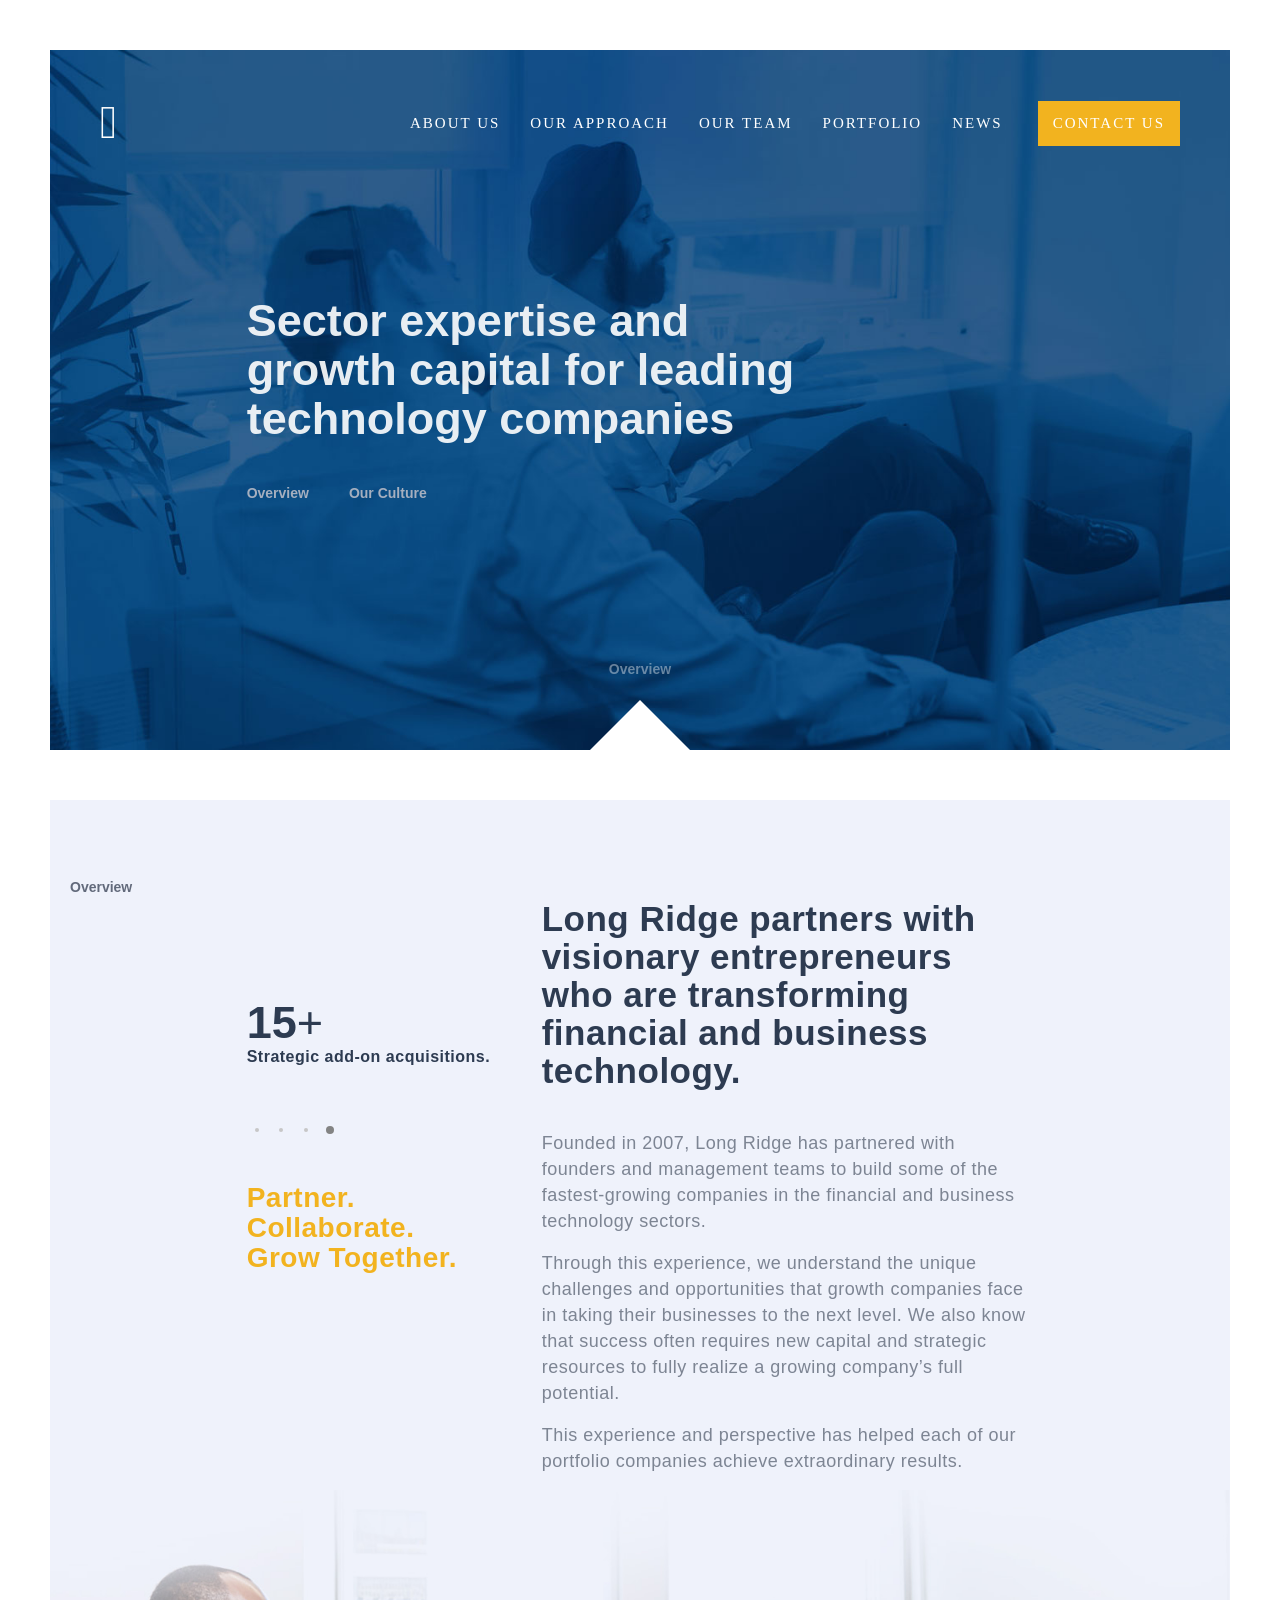
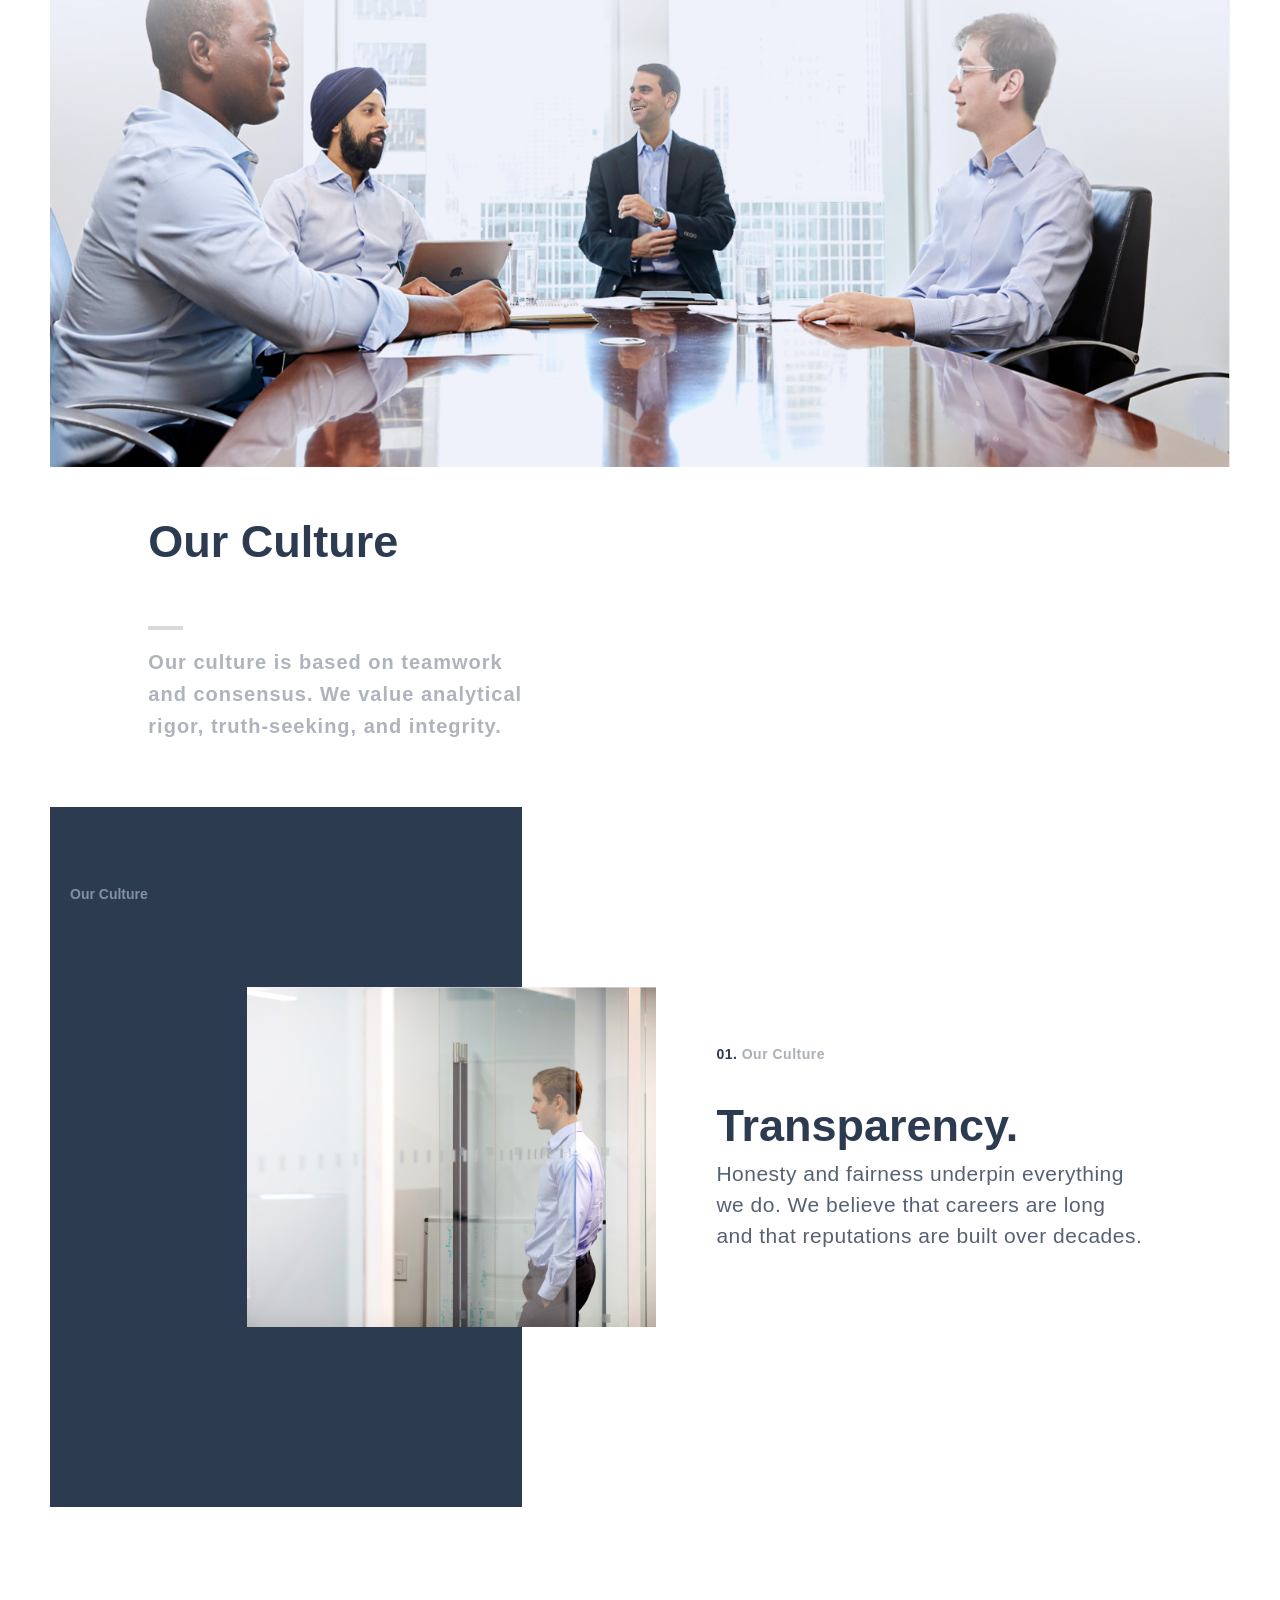
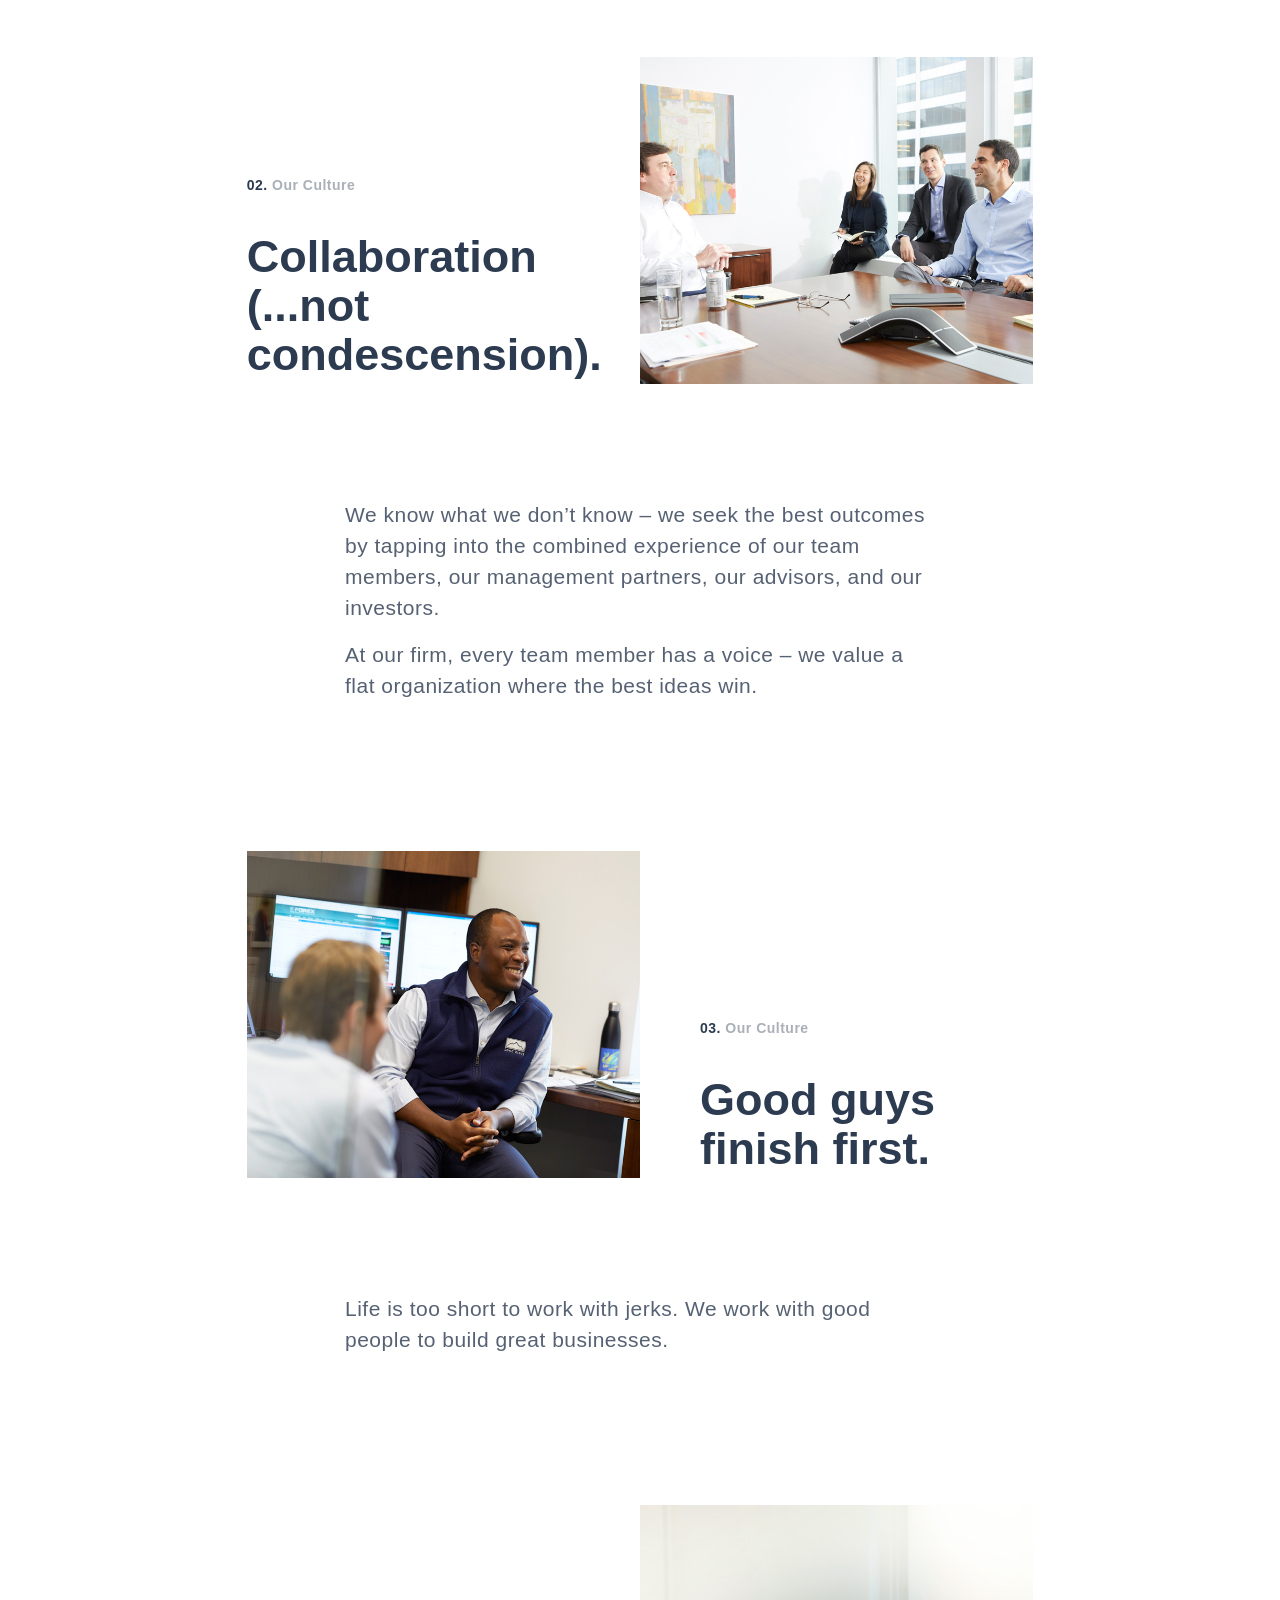
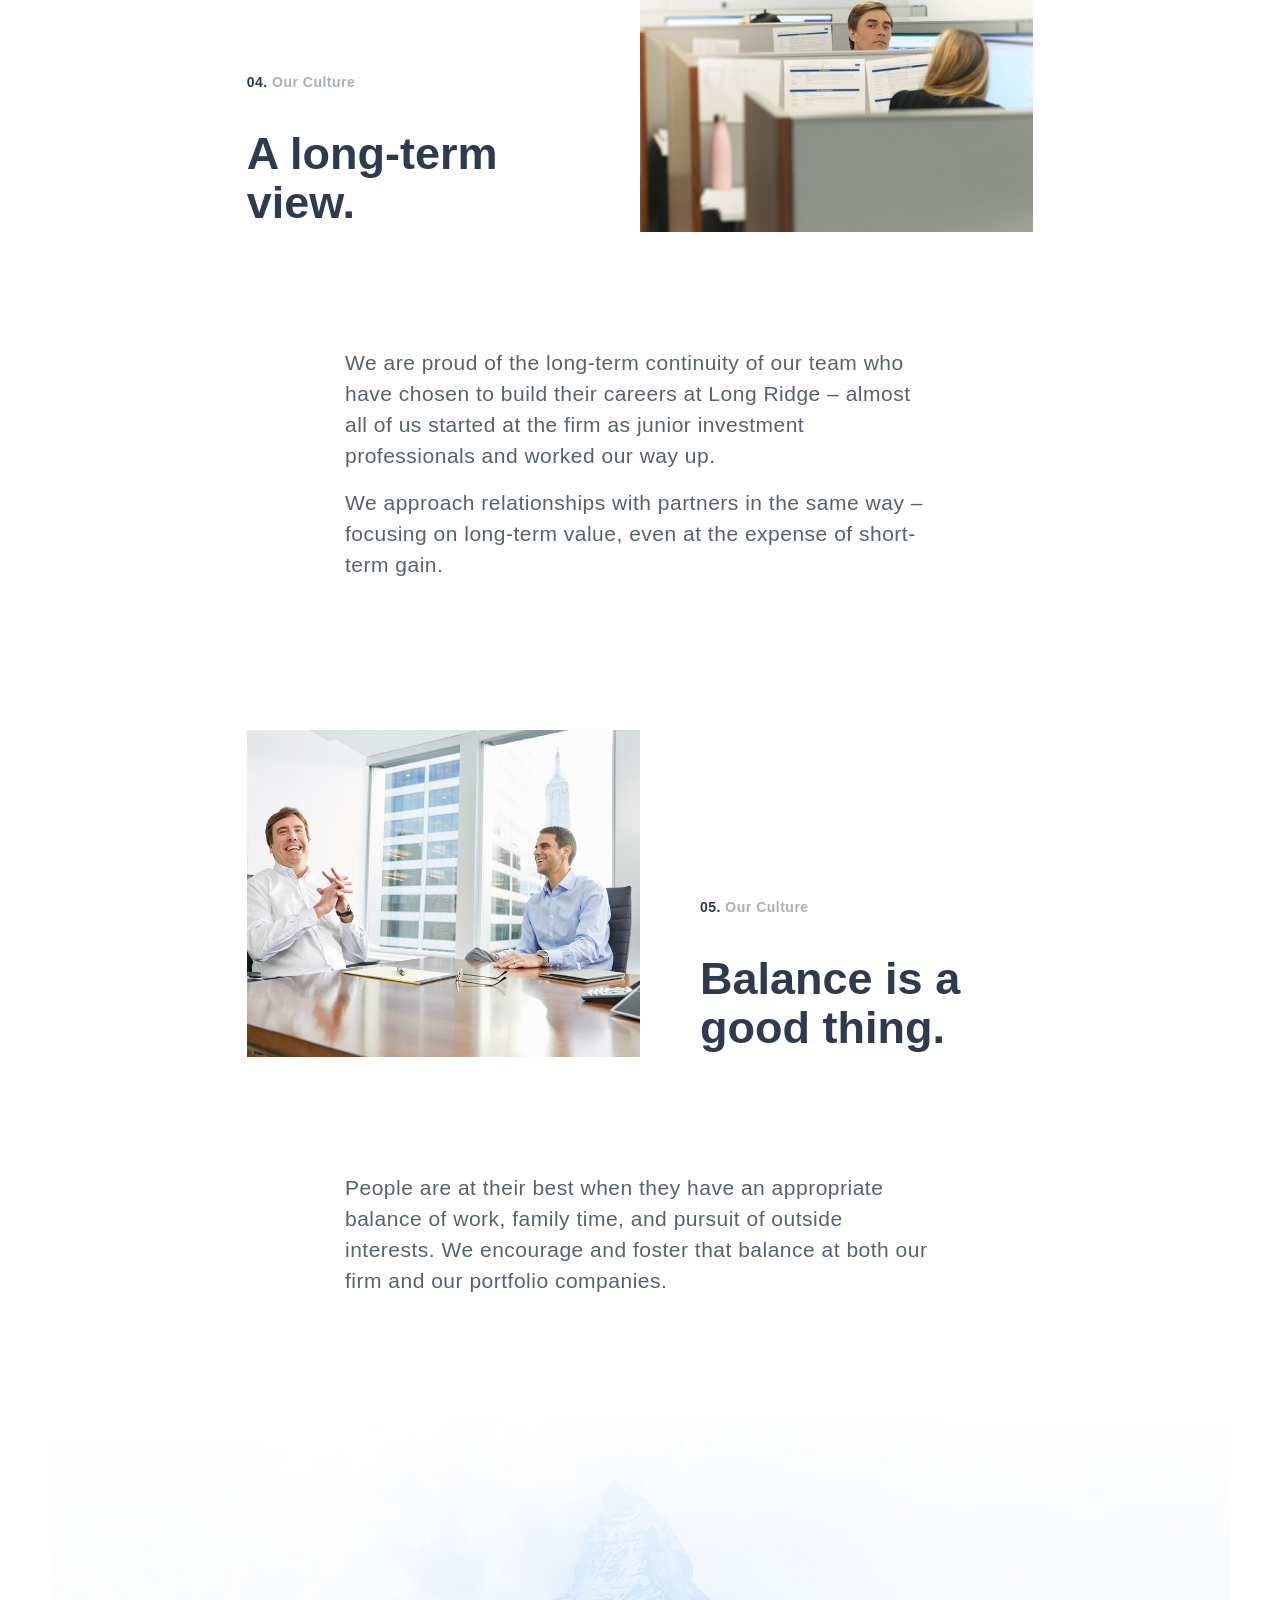
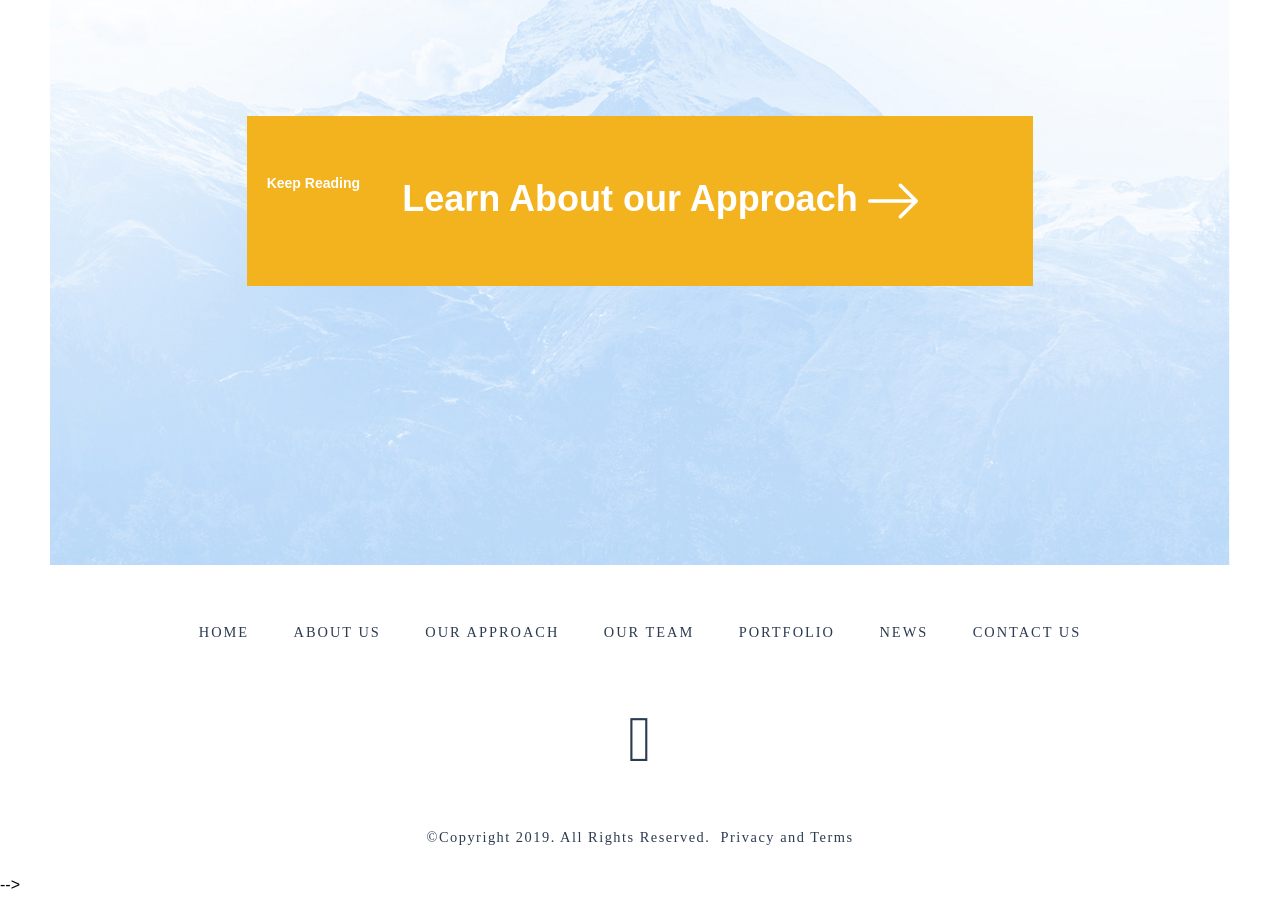
==== About Us _ Long Ridge.html @ 02e035bf "first" ====
<!DOCTYPE html>
<html lang="en-US" class="localstorage no-touchevents csstransitions" style="">
   <head>
      <meta http-equiv="Content-Type" content="text/html; charset=UTF-8">
      <link href="https://www.google-analytics.com/" rel="dns-prefetch">
      <meta http-equiv="X-UA-Compatible" content="IE=edge,chrome=1">
      <meta name="viewport" content="width=device-width,initial-scale=1.0">
      <link rel="shortcut icon" href="https://ds039motjhngk.cloudfront.net/wp-content/themes/longridge/assets/img/favicon.ico">
      <link rel="apple-touch-icon" href="https://ds039motjhngk.cloudfront.net/wp-content/themes/longridge/assets/img/touch.png">
      <script type="text/javascript" async="" src="./About Us _ Long Ridge_files/linkid.js.download"></script><script type="text/javascript" async="" src="./About Us _ Long Ridge_files/analytics.js.download"></script><script async="" src="./About Us _ Long Ridge_files/gtm.js.download"></script><script>(function(w,d,s,l,i){w[l]=w[l]||[];w[l].push({'gtm.start':new Date().getTime(),event:'gtm.js'});var f=d.getElementsByTagName(s)[0],j=d.createElement(s),dl=l!='dataLayer'?'&l='+l:'';j.async=true;j.src='https://www.googletagmanager.com/gtm.js?id='+i+dl;f.parentNode.insertBefore(j,f);})(window,document,'script','dataLayer','GTM-K7H62W9');</script>  <script></script> 
      <script>document.documentElement.className="no-fouc";</script> 
      <title>About Us | Long Ridge</title>
      <meta name="description" content="Investment alone only gets you so far. Long Ridge Equity partners with world-class management teams to realize the full potential of their companies.">
      <link rel="canonical" href="https://long-ridge.com/">
      <meta property="og:locale" content="en_US">
      <meta property="og:type" content="website">
      <meta property="og:title" content="Leading Financial and Business Technology Private Equity Firm | Long Ridge">
      <meta property="og:description" content="Investment alone only gets you so far. Long Ridge Equity partners with world-class management teams to realize the full potential of their companies.">
      <meta property="og:url" content="https://long-ridge.com/">
      <meta property="og:site_name" content="Long Ridge">
      <meta property="og:image" content="https://ds039motjhngk.cloudfront.net/wp-content/uploads/long-ridge-defaultOG.png">
      <meta property="og:image:secure_url" content="https://ds039motjhngk.cloudfront.net/wp-content/uploads/long-ridge-defaultOG.png">
      <meta property="og:image:width" content="1200">
      <meta property="og:image:height" content="628">
      <meta name="twitter:card" content="summary_large_image">
      <meta name="twitter:description" content="Investment alone only gets you so far. Long Ridge Equity partners with world-class management teams to realize the full potential of their companies.">
      <meta name="twitter:title" content="Leading Financial and Business Technology Private Equity Firm | Long Ridge">
      <meta name="twitter:image" content="https://ds039motjhngk.cloudfront.net/wp-content/uploads/long-ridge-defaultOG.png">
      <script type="application/ld+json" class="yoast-schema-graph yoast-schema-graph--main">{"@context":"https://schema.org","@graph":[{"@type":"Organization","@id":"https://long-ridge.com/#organization","name":"Long Ridge Equity Partners","url":"https://long-ridge.com/","sameAs":["https://www.linkedin.com/company/long-ridge-equity-partners/"],"logo":{"@type":"ImageObject","@id":"https://long-ridge.com/#logo","url":"https://ds039motjhngk.cloudfront.net/wp-content/uploads/long-ridge-equity-partners-logostack-official.png","width":480,"height":480,"caption":"Long Ridge Equity Partners"},"image":{"@id":"https://long-ridge.com/#logo"}},{"@type":"WebSite","@id":"https://long-ridge.com/#website","url":"https://long-ridge.com/","name":"Long Ridge","publisher":{"@id":"https://long-ridge.com/#organization"},"potentialAction":{"@type":"SearchAction","target":"https://long-ridge.com/?s={search_term_string}","query-input":"required name=search_term_string"}},{"@type":"WebPage","@id":"https://long-ridge.com/#webpage","url":"https://long-ridge.com/","inLanguage":"en-US","name":"Leading Financial and Business Technology Private Equity Firm | Long Ridge","isPartOf":{"@id":"https://long-ridge.com/#website"},"about":{"@id":"https://long-ridge.com/#organization"},"datePublished":"2018-05-23T10:58:43+00:00","dateModified":"2019-03-29T15:39:30+00:00","description":"Investment alone only gets you so far. Long Ridge Equity partners with world-class management teams to realize the full potential of their companies."}]}</script> 
      <link rel="dns-prefetch" href="https://s.w.org/">
      <link rel="stylesheet" href="./About Us _ Long Ridge_files/fonts.css">
      <link rel="stylesheet" href="./About Us _ Long Ridge_files/f0618.css" media="all">
      <script src="./About Us _ Long Ridge_files/f8592.js.download"></script> 
      <meta class="foundation-mq">
   </head>
   <body class="page-template page-template-template-about-us page-template-template-about-us-php page page-id-11" cz-shortcut-listen="true" style="overflow: visible;">
      <noscript><iframe src="https://www.googletagmanager.com/ns.html?id=GTM-K7H62W9" height=0 width=0 style=display:none;visibility:hidden></iframe></noscript>
      <div class="canvas-wrapper">
         <div class="barba-progress" style="width: 0px;"></div>
         <header id="masthead" class="site-header" role="banner">
            <div class="nav-wrapper grid-container full">
               <div class="grid-x align-middle top-nav">
                  <div class="cell shrink">
                     <div class="logo"> <a href="https://long-ridge.com/" rel="home"><span class="icon-lrep-logo-wide"></span></a></div>
                  </div>
                  <div class="cell auto hide-for-large">
                     <nav class="mobile-navigation" role="navigation">
                        <a data-takeover="nav_takeover" class="mobile-menu-icon no-barba toggle-takeover">
                           <div class="burg"><span></span></div>
                        </a>
                     </nav>
                  </div>
                  <div class="cell auto end show-for-large">
                     <nav class="main-navigation navigation right" role="navigation">
                        <ul class="dropdown menu" data-dropdown-menu="" role="menubar" data-e="tto9al-e">
                           <li id="menu-item-32" class="menu-item menu-item-type-post_type menu-item-object-page menu-item-has-children menu-item-32 is-dropdown-submenu-parent opens-right current-menu-item" role="menuitem" aria-haspopup="true" aria-label="About Us" data-is-click="false">
                              <a href="#">About Us</a>
                              <ul class="sub-menu submenu is-dropdown-submenu first-sub vertical" data-submenu="" role="menu" style="">
                                 <li id="menu-item-33" class="menu-item menu-item-type-custom menu-item-object-custom menu-item-33 is-submenu-item is-dropdown-submenu-item" role="menuitem">
                                    <a href="#overview">Firm Overview</a></li>
                                 <li id="menu-item-652" class="menu-item menu-item-type-custom menu-item-object-custom menu-item-652 is-submenu-item is-dropdown-submenu-item" role="menuitem">
                                    <a href="#our-culture">Our Culture</a></li>
                              </ul>
                           </li>
                           <li id="menu-item-31" class="menu-item menu-item-type-post_type menu-item-object-page menu-item-has-children menu-item-31 is-dropdown-submenu-parent opens-right" role="menuitem" aria-haspopup="true" aria-label="Our Approach" data-is-click="false">
                              <a href="#">Our Approach</a>
                              <ul class="sub-menu submenu is-dropdown-submenu first-sub vertical" data-submenu="" role="menu" style="">
                                 <li id="menu-item-34" class="menu-item menu-item-type-custom menu-item-object-custom menu-item-34 is-submenu-item is-dropdown-submenu-item" role="menuitem">
                                    <a href="#what-we-do">What We Do</a></li>
                                 <li id="menu-item-35" class="menu-item menu-item-type-custom menu-item-object-custom menu-item-35 is-submenu-item is-dropdown-submenu-item" role="menuitem">
                                    <a href="#our-sectors">Our Sectors</a></li>
                                 <li id="menu-item-36" class="menu-item menu-item-type-custom menu-item-object-custom menu-item-36 is-submenu-item is-dropdown-submenu-item" role="menuitem">
                                    <a href="#our-investment-focus">Investment Focus</a></li>
                              </ul>
                           </li>
                           <li id="menu-item-30" class="menu-item menu-item-type-post_type menu-item-object-page menu-item-has-children menu-item-30 is-dropdown-submenu-parent opens-right" role="menuitem" aria-haspopup="true" aria-label="Our Team" data-is-click="false">
                              <a href="#">Our Team</a>
                              <ul class="sub-menu submenu is-dropdown-submenu first-sub vertical" data-submenu="" role="menu">
                                 <li id="menu-item-37" class="menu-item menu-item-type-custom menu-item-object-custom menu-item-37 is-submenu-item is-dropdown-submenu-item" role="menuitem">
                                    <a href="#investment-team">Investment Team</a></li>
                                 <li id="menu-item-38" class="menu-item menu-item-type-custom menu-item-object-custom menu-item-38 is-submenu-item is-dropdown-submenu-item" role="menuitem">
                                    <a href="#industry-advisors">Industry Advisors</a></li>
                              </ul>
                           </li>
                           <li id="menu-item-29" class="menu-item menu-item-type-post_type menu-item-object-page menu-item-29" role="menuitem"><a href="#">Portfolio</a></li>
                           <li id="menu-item-28" class="menu-item menu-item-type-post_type menu-item-object-page menu-item-28" role="menuitem"><a href="#">News</a></li>
                           <li id="menu-item-41" class="menu-item menu-item-type-post_type menu-item-object-page menu-item-41" role="menuitem"><a href="#">Contact Us</a></li>
                        </ul>
                     </nav>
                  </div>
               </div>
            </div>
         </header>
         <div id="nav_takeover" class="nav-takeover takeover takeover-fade">
            <section class="takeover-content">
               <div class="top-header-container">
                  <div class="cell shrink">
                     <div class="logo"> <a href="https://long-ridge.com/" rel="home"><span class="icon-lrep-logo-wide"></span></a></div>
                  </div>
                  <div class="shrink small-6 hide-for-large">
                     <nav class="mobile-navigation" role="navigation">
                        <a data-takeover="nav_takeover" class="mobile-menu-icon no-barba toggle-takeover">
                           <div class="burg"><span></span></div>
                        </a>
                     </nav>
                  </div>
               </div>
               <div class="grid-container full">
                  <div class="grid-x">
                     <div class="small-12 cell">
                        <ul class="mobile-menu">
                           <li class="menu-item menu-item-type-post_type menu-item-object-page menu-item-has-children menu-item-32 current-menu-item" style="visibility: inherit; opacity: 1; transform: matrix(1, 0, 0, 1, 0, 0);"><a href="#">About Us</a></li>
                           <li class="menu-item menu-item-type-post_type menu-item-object-page menu-item-has-children menu-item-31" style="visibility: inherit; opacity: 1; transform: matrix(1, 0, 0, 1, 0, 0);"><a href="#">Our Approach</a></li>
                           <li class="menu-item menu-item-type-post_type menu-item-object-page menu-item-has-children menu-item-30" style="visibility: inherit; opacity: 1; transform: matrix(1, 0, 0, 1, 0, 0);"><a href="#">Our Team</a></li>
                           <li class="menu-item menu-item-type-post_type menu-item-object-page menu-item-29" style="visibility: inherit; opacity: 1; transform: matrix(1, 0, 0, 1, 0, 0);"><a href="#">Portfolio</a></li>
                           <li class="menu-item menu-item-type-post_type menu-item-object-page menu-item-28" style="visibility: inherit; opacity: 1; transform: matrix(1, 0, 0, 1, 0, 0);"><a href="#">News</a></li>
                           <li class="menu-item menu-item-type-post_type menu-item-object-page menu-item-41" style="visibility: inherit; opacity: 1; transform: matrix(1, 0, 0, 1, 0, 0);"><a href="#">Contact Us</a></li>
                        </ul>
                     </div>
                  </div>
               </div>
            </section>
         </div>
         <div class="scrolled-nav">
            <div class="nav-wrapper grid-container full">
               <div class="grid-x align-middle top-nav">
                  <div class="cell shrink">
                     <div class="logo"> <a href="https://long-ridge.com/" rel="home"><span class="icon-lrep-logo-wide"></span></a></div>
                  </div>
                  <div class="cell auto hide-for-large">
                     <nav class="mobile-navigation" role="navigation">
                        <a data-takeover="nav_takeover" class="mobile-menu-icon no-barba toggle-takeover">
                           <div class="burg"><span></span></div>
                        </a>
                     </nav>
                  </div>
                  <div class="cell auto end show-for-large">
                     <nav class="main-navigation navigation right" role="navigation">
                        <ul class="dropdown menu" data-dropdown-menu="" role="menubar" data-e="hxmnai-e">
                           <li class="menu-item menu-item-type-post_type menu-item-object-page menu-item-has-children menu-item-32 is-dropdown-submenu-parent opens-right current-menu-item" role="menuitem" aria-haspopup="true" aria-label="About Us">
                              <a href="#">About Us</a>
                              <ul class="sub-menu submenu is-dropdown-submenu first-sub vertical" data-submenu="" role="menu">
                                 <li class="menu-item menu-item-type-custom menu-item-object-custom menu-item-33 is-submenu-item is-dropdown-submenu-item" role="menuitem"><a href="#overview">Firm Overview</a></li>
                                 <li class="menu-item menu-item-type-custom menu-item-object-custom menu-item-652 is-submenu-item is-dropdown-submenu-item" role="menuitem"><a href="#our-culture">Our Culture</a></li>
                              </ul>
                           </li>
                           <li class="menu-item menu-item-type-post_type menu-item-object-page menu-item-has-children menu-item-31 is-dropdown-submenu-parent opens-right" role="menuitem" aria-haspopup="true" aria-label="Our Approach">
                              <a href="#">Our Approach</a>
                              <ul class="sub-menu submenu is-dropdown-submenu first-sub vertical" data-submenu="" role="menu">
                                 <li class="menu-item menu-item-type-custom menu-item-object-custom menu-item-34 is-submenu-item is-dropdown-submenu-item" role="menuitem"><a href="#what-we-do">What We Do</a></li>
                                 <li class="menu-item menu-item-type-custom menu-item-object-custom menu-item-35 is-submenu-item is-dropdown-submenu-item" role="menuitem"><a href="#our-sectors">Our Sectors</a></li>
                                 <li class="menu-item menu-item-type-custom menu-item-object-custom menu-item-36 is-submenu-item is-dropdown-submenu-item" role="menuitem"><a href="#our-investment-focus">Investment Focus</a></li>
                              </ul>
                           </li>
                           <li class="menu-item menu-item-type-post_type menu-item-object-page menu-item-has-children menu-item-30 is-dropdown-submenu-parent opens-right" role="menuitem" aria-haspopup="true" aria-label="Our Team">
                              <a href="#">Our Team</a>
                              <ul class="sub-menu submenu is-dropdown-submenu first-sub vertical" data-submenu="" role="menu">
                                 <li class="menu-item menu-item-type-custom menu-item-object-custom menu-item-37 is-submenu-item is-dropdown-submenu-item" role="menuitem"><a href="#investment-team">Investment Team</a></li>
                                 <li class="menu-item menu-item-type-custom menu-item-object-custom menu-item-38 is-submenu-item is-dropdown-submenu-item" role="menuitem"><a href="#industry-advisors">Industry Advisors</a></li>
                              </ul>
                           </li>
                           <li class="menu-item menu-item-type-post_type menu-item-object-page menu-item-29" role="menuitem"><a href="#">Portfolio</a></li>
                           <li class="menu-item menu-item-type-post_type menu-item-object-page menu-item-28" role="menuitem"><a href="#">News</a></li>
                           <li class="menu-item menu-item-type-post_type menu-item-object-page menu-item-41" role="menuitem"><a href="#">Contact Us</a></li>
                        </ul>
                     </nav>
                  </div>
               </div>
            </div>
         </div>
         <div class="header-color-box"></div>
         <div id="barba-wrapper" aria-live="polite">
            <div class="barba-container " id="has-barba" style="visibility: visible;">
               <div id="body" data-classes="page-template page-template-template-about-us page-template-template-about-us-php page page-id-11" data-edit-label="" data-edit-href=""></div>
               <div class="wrapper" id="content">
                  <main role="main">
                     <section class="interior-aspot">
                        <div class="bg-image-container" data-transition="fadeIn">
                           <div class="parallax1 interior-bg-image b-lazy b-loaded" ></div>
                        </div>
                        <div class="grid-container full">
                           <div class="container grid-x align-middle align-center">
                              <div class="cell small-10 xsmall-9 medium-8 xlarge-6 xlarge-offset-2">
                                 <div class="text-container">
                                    <h1 class="h1" data-transition="fadeInLeft">Sector expertise and growth capital for leading technology companies</h1>
                                    <div class="links"><a data-transition="fadeInUp" data-wow-delay="0.25s" href="#overview">Overview</a><a data-transition="fadeInUp" data-wow-delay="0.45s" href="#our-culture">Our Culture</a></div>
                                 </div>
                              </div>
                           </div>
                        </div>
                        <div class="scroll-link" data-transition="slideInUp" data-wow-delay="0.45s">
                            <a class="link" href="#overview"><span>Overview</span></a></div>
                     </section>
                     <section id="overview" data-transition="fadeIn" class="about-overview default-margin">
                        <div class="section-heading gray">Overview</div>
                        
                        <div class="grid-container full">
                           <div class="grid-x">
                              <div class="cell small-10 small-order-2 xmedium-order-1 medium-8 medium-offset-2 xmedium-4 xmedium-offset-1 large-3 large-offset-2">
                                 <div class="about-slider slick-initialized slick-slider slick-dotted">
                                    <div class="slick-list draggable">
                                       <div class="slick-track" style="opacity: 1; width: 1404px;">
                                          <div class="slick-slide" data-slick-index="0" aria-hidden="true" style="width: 351px; position: relative; left: 0px; top: 0px; z-index: 998; opacity: 0; transition: opacity 400ms linear 0s;" tabindex="-1" role="tabpanel" id="slick-slide10" aria-describedby="slick-slide-control10">
                                             <div class="title">$400<span>m+</span></div>
                                             <div class="details">In assets under management.</div>
                                          </div>
                                          <div class="slick-slide" data-slick-index="1" aria-hidden="true" style="width: 351px; position: relative; left: -351px; top: 0px; z-index: 998; opacity: 0; transition: opacity 400ms linear 0s;" tabindex="-1" role="tabpanel" id="slick-slide11" aria-describedby="slick-slide-control11">
                                             <div class="title">35<span>%</span></div>
                                             <div class="details">Average compounded annual revenue growth since investment.</div>
                                          </div>
                                          <div class="slick-slide" data-slick-index="2" aria-hidden="true" style="width: 351px; position: relative; left: -702px; top: 0px; z-index: 998; opacity: 0; transition: opacity 400ms linear 0s;" tabindex="-1" role="tabpanel" id="slick-slide12" aria-describedby="slick-slide-control12">
                                             <div class="title">500<span>+</span></div>
                                             <div class="details">Total jobs created across portfolio companies in the last five years.</div>
                                          </div>
                                          <div class="slick-slide slick-current slick-active" data-slick-index="3" aria-hidden="false" style="width: 351px; position: relative; left: -1053px; top: 0px; z-index: 999; opacity: 1;" tabindex="0" role="tabpanel" id="slick-slide13" aria-describedby="slick-slide-control13">
                                             <div class="title">15<span>+</span></div>
                                             <div class="details">Strategic add-on acquisitions.</div>
                                          </div>
                                       </div>
                                    </div>
                                    <ul class="slick-dots" style="" role="tablist">
                                       <li class="" role="presentation"><button type="button" role="tab" id="slick-slide-control10" aria-controls="slick-slide10" aria-label="1 of 4" tabindex="-1">1</button></li>
                                       <li role="presentation" class=""><button type="button" role="tab" id="slick-slide-control11" aria-controls="slick-slide11" aria-label="2 of 4" tabindex="-1">2</button></li>
                                       <li role="presentation" class=""><button type="button" role="tab" id="slick-slide-control12" aria-controls="slick-slide12" aria-label="3 of 4" tabindex="-1">3</button></li>
                                       <li role="presentation" class="slick-active"><button type="button" role="tab" id="slick-slide-control13" aria-controls="slick-slide13" aria-label="4 of 4" tabindex="0" aria-selected="true">4</button></li>
                                    </ul>
                                 </div>
                                 <div class="tagline">
                                    <p>Partner.<br> Collaborate.<br> Grow Together.</p>
                                 </div>
                              </div>
                              <div class="cell small-order-1 xmedium-order-2 small-10 medium-7 medium-offset-1 xmedium-6 xmedium-offset-0 large-5">
                                 <div class="overview-details">
                                    <p>Long Ridge partners with visionary entrepreneurs who are transforming financial and business technology.</p>
                                    <p>Founded in 2007, Long Ridge has partnered with founders and management teams to build some of the fastest-growing companies in the financial and business technology sectors.</p>
                                    <p>Through this experience, we understand the unique challenges and opportunities that growth companies face in taking their businesses to the next level. We also know that success often requires new capital and strategic resources to fully realize a growing company’s full potential.</p>
                                    <p>This experience and perspective has helped each of our portfolio companies achieve extraordinary results.</p>
                                 </div>
                              </div>
                           </div>
                           <img src="About Us _ Long Ridge_files/Images/Our-team3.jpg">
                        </div>
                     </section>
                     <div id="our-culture" class="our-culture default-margin grid-container full">
                        <div class="grid-x">
                           <div class="cell small-10 medium-8 xmedium-5 large-4 small-offset-1 text-container">
                              <div class="title">Our Culture</div>
                              <div class="details">
                                 <p>Our culture is based on teamwork and consensus. We value analytical rigor, truth-seeking, and integrity.</p>
                              </div>
                           </div>
                        </div>
                     </div>
                     <section id="what-we-do" data-transition="fadeIn" class="what-we-do grid-container default-margin full">
                        <div class="section-heading gray">Our Culture</div>
                        <div class="grid-x first">
                           <div class="small-10 small-offset-1 medium-11 medium-offset-1 large-10 large-offset-2 cell">
                              <article class="hold">
                                 <div class="grid-x align-center align-top">
                                    <div class="content-image small-12 xsmall-order-1 medium-5 medium-order- large-5 large-order- cell content-image hold wow fadeInLeft" style="visibility: hidden; animation-name: none;">
                                       <div><img src="About Us _ Long Ridge_files/Images/culture08.jpg"></div>
                                    </div>
                                    <div class="text-container small-12 xsmall-order-2 medium-7 medium-order- large-7 large-order- cell">
                                       <div class="title wow fadeInRight" data-wow-delay="0.15s" style="visibility: hidden; animation-delay: 0.15s; animation-name: none;">01. <span>Our Culture</span></div>
                                       <h2 class="h2 wow fadeInRight" data-wow-delay="0.35s" style="visibility: hidden; animation-delay: 0.35s; animation-name: none;">Transparency.</h2>
                                       <div class="details wow fadeInRight" data-wow-delay="0.45s" style="visibility: hidden; animation-delay: 0.45s; animation-name: none;">
                                          <p>Honesty and fairness underpin everything we do. We believe that careers are long and that reputations are built over decades.</p>
                                       </div>
                                    </div>
                                 </div>
                              </article>
                           </div>
                        </div>
                        <div class="grid-x align-center">
                           <div class="small-10 medium-10 large-8 cell">
                              <article class="hold flipped">
                                 <div class="grid-x align-center align-bottom">
                                    <div class=" content-image small-12 xsmall-order-1 medium-5 medium-order-2 large-6 large-order-2 cell content-image hold wow fadeInRight" data-wow-delay="0.15s" "="" style="visibility: hidden; animation-delay: 0.15s; animation-name: none;">
                                     <img src="About Us _ Long Ridge_files/Images/culture05.jpg">
                                    </div>
                                    <div class="text-container small-12 xsmall-order-2 medium-7 medium-order-1 large-6 large-order-1 cell">
                                       <div class="title wow fadeInLeft" data-wow-delay="0.15s" style="visibility: hidden; animation-delay: 0.15s; animation-name: none;">02. <span>Our Culture</span></div>
                                       <h2 class="h2 wow fadeInLeft" data-wow-delay="0.35s" style="visibility: hidden; animation-delay: 0.35s; animation-name: none;">Collaboration<br> (...not condescension).</h2>
                                    </div>
                                    <div class="customContent details small-12 medium-10 large-9 cell xsmall-order-3 wow fadeInLeft" data-wow-delay="0.45s" style="visibility: hidden; animation-delay: 0.45s; animation-name: none;">
                                       <p>We know what we don’t know – we seek the best outcomes by tapping into the combined experience of our team members, our management partners, our advisors, and our investors.</p>
                                       <p>At our firm, every team member has a voice – we value a flat organization where the best ideas win.</p>
                                    </div>
                                 </div>
                              </article>
                           </div>
                        </div>
                        <div class="grid-x align-center">
                           <div class="small-10 medium-10 large-8 cell">
                              <article class="hold">
                                 <div class="grid-x align-center align-bottom">
                                    <div class="content-image small-12 xsmall-order-1 medium-5 medium-order- large-6 large-order- cell content-image hold wow fadeInLeft" data-wow-delay="0.15s" "="" style="visibility: hidden; animation-delay: 0.15s; animation-name: none;">
                                      <img src="About Us _ Long Ridge_files/Images/culture07.jpg">
                                    </div>
                                    <div class="text-container small-12 xsmall-order-2 medium-7 medium-order- large-6 large-order- cell">
                                       <div class="title wow fadeInRight" data-wow-delay="0.15s" style="visibility: hidden; animation-delay: 0.15s; animation-name: none;">03. <span>Our Culture</span></div>
                                       <h2 class="h2 wow fadeInRight" data-wow-delay="0.35s" style="visibility: hidden; animation-delay: 0.35s; animation-name: none;">Good guys finish first.</h2>
                                    </div>
                                    <div class="details small-12 medium-10 large-9 cell xsmall-order-3 wow fadeInRight"style="padding-top:7rem" data-wow-delay="0.45s" style="visibility: hidden; animation-delay: 0.45s; animation-name: none;">
                                       <p>Life is too short to work with jerks. We work with good people to build great businesses.</p>
                                    </div>
                                 </div>
                              </article>
                           </div>
                        </div>
                        <div class="grid-x align-center">
                           <div class="small-10 medium-10 large-8 cell">
                              <article class="hold flipped">
                                 <div class="grid-x align-center align-bottom">
                                    <div class="content-image small-12 xsmall-order-1 medium-5 medium-order-2 large-6 large-order-2 cell content-image hold wow fadeInRight" data-wow-delay="0.15s" "="" style="visibility: hidden; animation-delay: 0.15s; animation-name: none;">
                                       <img src="About Us _ Long Ridge_files/Images/culture06.jpg">
                                    </div>
                                    <div class="text-container small-12 xsmall-order-2 medium-7 medium-order-1 large-6 large-order-1 cell">
                                       <div class="title wow fadeInLeft" data-wow-delay="0.15s" style="visibility: hidden; animation-delay: 0.15s; animation-name: none;">04. <span>Our Culture</span></div>
                                       <h2 class="h2 wow fadeInLeft" data-wow-delay="0.35s" style="visibility: hidden; animation-delay: 0.35s; animation-name: none;">A long-term view.</h2>
                                    </div>
                                    <div class="details small-12 medium-10 large-9 cell xsmall-order-3 wow fadeInLeft" style="padding-top:7rem" data-wow-delay="0.45s" style="visibility: hidden; animation-delay: 0.45s; animation-name: none;">
                                       <p>We are proud of the long-term continuity of our team who have chosen to build their careers at Long Ridge – almost all of us started at the firm as junior investment professionals and worked our way up.</p>
                                       <p>We approach relationships with partners in the same way – focusing on long-term value, even at the expense of short-term gain.</p>
                                    </div>
                                 </div>
                              </article>
                           </div>
                        </div>
                        <div class="grid-x align-center">
                           <div class="small-10 medium-10 large-8 cell">
                              <article class="hold">
                                 <div class="grid-x align-center align-bottom">
                                    <div class="content-image small-12 xsmall-order-1 medium-5 medium-order- large-6 large-order- cell content-image hold wow fadeInLeft" data-wow-delay="0.15s" "="" style="visibility: hidden; animation-delay: 0.15s; animation-name: none;">
                                        <img src="About Us _ Long Ridge_files/Images/culture03.jpg">
                                    </div>
                                    <div class="text-container small-12 xsmall-order-2 medium-7 medium-order- large-6 large-order- cell">
                                       <div class="title wow fadeInRight" data-wow-delay="0.15s" style="visibility: hidden; animation-delay: 0.15s; animation-name: none;">05. <span>Our Culture</span></div>
                                       <h2 class="h2 wow fadeInRight" data-wow-delay="0.35s" style="visibility: hidden; animation-delay: 0.35s; animation-name: none;">Balance is a good thing.</h2>
                                    </div>
                                    <div class="details small-12 medium-10 large-9 cell xsmall-order-3 wow fadeInRight"style="padding-top:7rem" data-wow-delay="0.45s" style="visibility: hidden; animation-delay: 0.45s; animation-name: none;">
                                       <p>People are at their best when they have an appropriate balance of work, family time, and pursuit of outside interests. We encourage and foster that balance at both our firm and our portfolio companies.</p>
                                    </div>
                                 </div>
                              </article>
                           </div>
                        </div>
                     </section>
                  </main>
               </div>
               <!-- <div class="footer-callout-container news b-lazy b-loaded" src="[data-uri]" style="background-image: url(&quot;https://ds039motjhngk.cloudfront.net/wp-content/themes/longridge/assets/img/home/footer-blue-mountain.jpg&quot;);">
                  <div class="grid-x align-middle align-center">
                     <a href="http://long-ridge.com/contact-us/" class="footer-callout cell small-10 medium-8 wow fadeInLeft animated animated" style="visibility: visible; animation-name: fadeInLeft;">
                        <div class="section-heading white">Keep Reading</div>
                        Contact Us<span class="icon icon-line-arrow"></span> 
                     </a>
                  </div>
               </div> -->
               <div id="footer-callout-container">
               <div style="position: relative"><img src="About Us _ Long Ridge_files/Images/footer-blue-mountain.jpg">
                  <div class="grid-x align-middle align-center" style="position: absolute;
                  top: 40%;
                  width: 100%;">
                     <a href="#" class=" customFooter small-10 medium-8 wow fadeInLeft" style="visibility: hidden; animation-name: none;">
                        <div class="section-heading white">Keep Reading</div>
                        Learn About our Approach
                        <span class="icon"><img src="About Us _ Long Ridge_files/Images/right-arrow.svg"style="color:white; width:50px"></span> 
                     </a>
                  </div>
               </div>
            </div>
            </div>
         </div>
         <div class="full team-reveal takeover" data-animation-in="fade-in" data-animation-out="fade-out" id="Jim-Brown">
            <div class="takeover-content grid-x">
               <div class="left-container cell small-12 medium-12 large-7 xlarge-6">
                  <div class="image b-lazy grid-x align-middle b-loaded" src="[data-uri]" style="background-image: url(&quot;https://ds039motjhngk.cloudfront.net/wp-content/uploads/jim-brown-long-ridge.jpg&quot;);">
                     <div class="text-container cell small-12">
                        <div class="name show-for-large">Jim Brown</div>
                        <div class="job-title show-for-large">Founder and Managing Partner</div>
                     </div>
                  </div>
                  <div class="contact-info grid-x align-middle align-right">
                     <div class="name-container hide-for-large">
                        <div class="name">Jim Brown</div>
                        <div class="job-title">Founder and Managing Partner</div>
                     </div>
                     <a href="mailto:jbrown@long-ridge.com" class="email cell shrink"><span class="icon icon-email"></span>jbrown@long-ridge.com</a> <a href="https://www.linkedin.com/in/jim-brown-98233" class="social-link cell shrink"><span class="icon-linkedin"></span></a>
                     <div class="section-heading gray">Contact</div>
                  </div>
               </div>
               <div class="right-container cell small-12 medium-12 large-5 xlarge-6">
                  <div class="grid-x">
                     <div class="bio cell small-12">
                        <p>Jim is the Founder and Managing Partner of Long Ridge. He is also a member of the Firm’s Investment Committee.</p>
                        <p>Jim has over 25 years of experience investing in and supporting high-growth companies across the financial and business services sectors. At Long Ridge, Jim leads the overall strategy and direction of the firm, in addition to leading deal teams focused on the sourcing, evaluation, and management of the Firm’s portfolio companies. Over his long career, Jim has partnered with some of the most successful and innovative players in the financial services space and has served as a board member and advisor to numerous public and private companies.</p>
                        <p>Prior to founding Long Ridge, Jim was a Partner at TH Lee Putnam Ventures, a $1.1 billion growth capital firm, where he led the firm’s financial services investment efforts. Before THLPV, Jim served as a Senior Vice President of GE Equity where he led investments in financial services, technology, consumer, and media companies. Prior to joining GE Equity, Jim worked at Lehman Brothers as a Vice President and at Bain &amp; Company as a Consultant.</p>
                        <p>Jim received a B.S. from New York University and an M.B.A. with Honors from the Wharton Business School at the University of Pennsylvania.</p>
                        <h3 class="h3 heading">Portfolio Companies:</h3>
                        <ul class="team-member-companies">
                           <li><a href="#">Ametros</a></li>
                           <li><a href="#">BlueTarp</a></li>
                           <li><a href="#/">Broadway Technology</a></li>
                           <li><a href="#">Carson Group</a></li>
                           <li><a href="#">EQIS</a></li>
                           <li><a href="#">FXCM</a></li>
                           <li><a href="#">Liquidnet</a></li>
                           <li><a href="#">Portware</a></li>
                           <li><a href="#">Stonegate Mortgage</a></li>
                           <li><a href="#">Structured Portfolio Management</a></li>
                           <li><a href="#">TradAir</a></li>
                        </ul>
                     </div>
                  </div>
               </div>
            </div>
            <button class="close-button toggle-takeover" aria-label="Close modal" type="button"> <span aria-hidden="true"></span> </button>
         </div>
         <div class="full team-reveal takeover" data-animation-in="fade-in" data-animation-out="fade-out" id="Kevin-Bhatt">
            <div class="takeover-content grid-x">
               <div class="left-container cell small-12 medium-12 large-7 xlarge-6">
                  <div class="image b-lazy grid-x align-middle b-loaded" src="[data-uri]" style="background-image: url(&quot;https://ds039motjhngk.cloudfront.net/wp-content/uploads/kevin-bhatt-long-ridge.jpg&quot;);">
                     <div class="text-container cell small-12">
                        <div class="name show-for-large">Kevin Bhatt</div>
                        <div class="job-title show-for-large">Partner</div>
                     </div>
                  </div>
                  <div class="contact-info grid-x align-middle align-right">
                     <div class="name-container hide-for-large">
                        <div class="name">Kevin Bhatt</div>
                        <div class="job-title">Partner</div>
                     </div>
                     <a href="mailto:kbhatt@long-ridge.com" class="email cell shrink"><span class="icon icon-email"></span>kbhatt@long-ridge.com</a> <a href="https://www.linkedin.com/in/kevin-bhatt/" class="social-link cell shrink"><span class="icon-linkedin"></span></a>
                     <div class="section-heading gray">Contact</div>
                  </div>
               </div>
               <div class="right-container cell small-12 medium-12 large-5 xlarge-6">
                  <div class="grid-x">
                     <div class="bio cell small-12">
                        <p>Kevin joined Long Ridge in 2010 and serves as a Partner and a member of the Firm’s Investment Committee.</p>
                        <p>Leveraging over 15 years of private equity investing experience, Kevin leads the overall strategy and direction of the Firm, in addition to managing deal teams focused on the sourcing, evaluation, and management of Long Ridge’s portfolio companies. Over his investing career, Kevin has served on the boards of numerous public and private financial services and business services companies, partnering with visionary managers to build leading companies across a range of sectors.</p>
                        <p>Prior to joining Long Ridge, Kevin was a Vice President with AEA Investors, a private equity firm with over $10 billion of committed capital. Before joining AEA, Kevin was a member of the financial services and business services teams at TH Lee Putnam Ventures, a $1.1 billion growth capital firm. Kevin started his career in McKinsey &amp; Company’s New York office, serving as a consultant to financial institutions.</p>
                        <p>Kevin received a A.B. in Economics with Honors from Princeton University and an M.B.A. from Harvard Business School.</p>
                        <h3 class="h3 heading">Portfolio Companies:</h3>
                        <ul class="team-member-companies">
                           <li><a href="#">Broadway Technology</a></li>
                           <li><a href="#">BROWZ</a></li>
                           <li><a href="#">Carson Group</a></li>
                           <li><a href="https://long-ridge.com/portfolio_companies/eqis/">EQIS</a></li>
                           <li><a href="https://long-ridge.com/portfolio_companies/portware/">Portware</a></li>
                           <li><a href="https://long-ridge.com/portfolio_companies/processunity/">ProcessUnity</a></li>
                           <li><a href="https://long-ridge.com/portfolio_companies/sali-fund-services/">SALI Fund Services</a></li>
                           <li><a href="https://long-ridge.com/portfolio_companies/stonegate-mortgage/">Stonegate Mortgage</a></li>
                        </ul>
                     </div>
                  </div>
               </div>
            </div>
            <button class="close-button toggle-takeover" aria-label="Close modal" type="button"> <span aria-hidden="true"></span> </button>
         </div>
         <div class="full team-reveal takeover" data-animation-in="fade-in" data-animation-out="fade-out" id="Donna-Little">
            <div class="takeover-content grid-x">
               <div class="left-container cell small-12 medium-12 large-7 xlarge-6">
                  <div class="image b-lazy grid-x align-middle b-loaded" src="[data-uri]" style="background-image: url(&quot;https://ds039motjhngk.cloudfront.net/wp-content/uploads/Donna-Little-long-ridge-1.jpg&quot;);">
                     <div class="text-container cell small-12">
                        <div class="name show-for-large">Donna Little</div>
                        <div class="job-title show-for-large">CHIEF FINANCIAL OFFICER</div>
                     </div>
                  </div>
                  <div class="contact-info grid-x align-middle align-right">
                     <div class="name-container hide-for-large">
                        <div class="name">Donna Little</div>
                        <div class="job-title">CHIEF FINANCIAL OFFICER</div>
                     </div>
                     <a href="mailto:dlittle@long-ridge.com" class="email cell shrink"><span class="icon icon-email"></span>dlittle@long-ridge.com</a> <a href="https://www.linkedin.com/in/donna-little-cpa-9918473/" class="social-link cell shrink"><span class="icon-linkedin"></span></a>
                     <div class="section-heading gray">Contact</div>
                  </div>
               </div>
               <div class="right-container cell small-12 medium-12 large-5 xlarge-6">
                  <div class="grid-x">
                     <div class="bio cell small-12">
                        <p>Donna joined Long Ridge in 2013 and serves as the Chief Financial Officer.</p>
                        <p>At Long Ridge, Donna is responsible for the Firm’s financial operations, including financial reporting, compliance matters, tax preparation, investor relations and internal controls.</p>
                        <p>Prior to joining Long Ridge, Donna worked for five years as CFO and Partner at Alternative Investment Management, LLC (“AIM”), an independent, privately-held investment management firm. While at AIM, Donna served as a member of the Investment Committee, managed all operations functions and implemented their first Operational Due Diligence program. Prior to that, Donna worked for Och-Ziff Capital Management Group, a leading hedge fund, as a Controller/Senior Accountant. While there, Donna focused on the daily &amp; monthly financial reporting for a multi-billion dollar hedge fund that traded in a broad range of products including convertible arbitrage, distressed securities and long/short equities. Prior to Och-Ziff, Donna was an Accounting Manager at International Fund Services (IFS), a State Street Company, and a Senior Mutual Fund Accountant at Merrill Lynch Investment Managers.</p>
                        <p>Donna received a B.S. in Accounting with honors from Stockton University. She is a member of Delta Mu Delta, the International Honor Society in Business Administration. Additionally, Donna is a Certified Public Accountant.</p>
                     </div>
                  </div>
               </div>
            </div>
            <button class="close-button toggle-takeover" aria-label="Close modal" type="button"> <span aria-hidden="true"></span> </button>
         </div>
         <div class="full team-reveal takeover" data-animation-in="fade-in" data-animation-out="fade-out" id="Angad-Singh">
            <div class="takeover-content grid-x">
               <div class="left-container cell small-12 medium-12 large-7 xlarge-6">
                  <div class="image b-lazy grid-x align-middle b-loaded" src="[data-uri]" style="background-image: url(&quot;https://ds039motjhngk.cloudfront.net/wp-content/uploads/Angad-Singh-long-ridge.jpg&quot;);">
                     <div class="text-container cell small-12">
                        <div class="name show-for-large">Angad Singh</div>
                        <div class="job-title show-for-large">Principal</div>
                     </div>
                  </div>
                  <div class="contact-info grid-x align-middle align-right">
                     <div class="name-container hide-for-large">
                        <div class="name">Angad Singh</div>
                        <div class="job-title">Principal</div>
                     </div>
                     <a href="mailto:asingh@long-ridge.com" class="email cell shrink"><span class="icon icon-email"></span>asingh@long-ridge.com</a> <a href="https://www.linkedin.com/in/angad-singh-a111a45" class="social-link cell shrink"><span class="icon-linkedin"></span></a>
                     <div class="section-heading gray">Contact</div>
                  </div>
               </div>
               <div class="right-container cell small-12 medium-12 large-5 xlarge-6">
                  <div class="grid-x">
                     <div class="bio cell small-12">
                        <p>Angad joined Long Ridge in 2012 and serves as a Principal.</p>
                        <p>At Long Ridge, Angad leads deal teams focused on all aspects of the Firm’s investments, from origination and due diligence through deal structuring, execution, and post-investment portfolio management. Angad also serves on several portfolio company boards and works closely with Long Ridge’s executive teams to accelerate growth.</p>
                        <p>In addition to his investment responsibilities, Angad enjoys the business-building aspects of growing the Firm, including recruiting and training junior members of the investment team.</p>
                        <p>Prior to joining Long Ridge, Angad was an Associate at Alinda Capital Partners, a leading private equity firm focused on infrastructure investments. At Alinda, Angad primarily invested in the energy and telecom sectors. Angad started his career as a Business Analyst at McKinsey &amp; Company, where he worked in the Corporate Finance Group. While at McKinsey, Angad focused on growth strategy projects in the financial services and energy sectors.</p>
                        <p>Angad received a B.A. in Biology with Honors from Haverford College.</p>
                        <h3 class="h3 heading">Portfolio Companies:</h3>
                        <ul class="team-member-companies">
                           <li><a href="https://long-ridge.com/portfolio_companies/ametros/">Ametros</a></li>
                           <li><a href="https://long-ridge.com/portfolio_companies/bluetarp/">BlueTarp</a></li>
                           <li><a href="https://long-ridge.com/portfolio_companies/carson-group/">Carson Group</a></li>
                           <li><a href="https://long-ridge.com/portfolio_companies/neighborhoods/">Neighborhoods</a></li>
                           <li><a href="https://long-ridge.com/portfolio_companies/portware/">Portware</a></li>
                           <li><a href="https://long-ridge.com/portfolio_companies/stonegate-mortgage/">Stonegate Mortgage</a></li>
                           <li><a href="https://long-ridge.com/portfolio_companies/tradair/">TradAir</a></li>
                        </ul>
                     </div>
                  </div>
               </div>
            </div>
            <button class="close-button toggle-takeover" aria-label="Close modal" type="button"> <span aria-hidden="true"></span> </button>
         </div>
         <div class="full team-reveal takeover" data-animation-in="fade-in" data-animation-out="fade-out" id="Andrew-Cedar">
            <div class="takeover-content grid-x">
               <div class="left-container cell small-12 medium-12 large-7 xlarge-6">
                  <div class="image b-lazy grid-x align-middle b-loaded" src="[data-uri]" style="background-image: url(&quot;https://ds039motjhngk.cloudfront.net/wp-content/uploads/Andrew-Cedar-long-ridge-1-e1549657977851.jpg&quot;);">
                     <div class="text-container cell small-12">
                        <div class="name show-for-large">Andrew Cedar</div>
                        <div class="job-title show-for-large">Vice President</div>
                     </div>
                  </div>
                  <div class="contact-info grid-x align-middle align-right">
                     <div class="name-container hide-for-large">
                        <div class="name">Andrew Cedar</div>
                        <div class="job-title">Vice President</div>
                     </div>
                     <a href="mailto:acedar@long-ridge.com" class="email cell shrink"><span class="icon icon-email"></span>acedar@long-ridge.com</a> <a href="https://www.linkedin.com/in/andrewcedar/" class="social-link cell shrink"><span class="icon-linkedin"></span></a>
                     <div class="section-heading gray">Contact</div>
                  </div>
               </div>
               <div class="right-container cell small-12 medium-12 large-5 xlarge-6">
                  <div class="grid-x">
                     <div class="bio cell small-12">
                        <p>Andrew joined Long Ridge in 2016 and serves as a Vice President.</p>
                        <p>At Long Ridge, Andrew leads deal teams focused on all aspects of the Firm’s investments, from origination and due diligence through deal structuring, execution, and post-investment portfolio management. Andrew also serves on several portfolio company boards and works closely with Long Ridge’s executive teams to accelerate growth.</p>
                        <p>In addition to his investment responsibilities, Andrew oversees the Firm’s sourcing operation and analyst program.</p>
                        <p>Prior to joining Long Ridge, Andrew worked at McKinsey &amp; Company, where he reported directly to the Global Managing Partner and previously was a consultant advising companies in the U.S., Middle East, Latin America, and Africa. Previously, Andrew worked on the Obama Administration’s national security and foreign policy team, as Senior Director for Global Engagement at the White House National Security Council, an advisor at the State Department, and on the Obama-Biden transition team in 2008. Andrew also has experience as an investor at a $25bn hedge fund focused on special situations.</p>
                        <p>Andrew received a B.A. in Political Science summa cum laude and Phi Beta Kappa from Yale University, an M.Phil in International Relations from Cambridge University, and an M.B.A. with distinction from Harvard Business School. Andrew is a Term Member of the Council on Foreign Relations and was named a Global Shaper by the World Economic Forum.</p>
                        <h3 class="h3 heading">Portfolio Companies:</h3>
                        <ul class="team-member-companies">
                           <li><a href="https://long-ridge.com/portfolio_companies/ametros/">Ametros</a></li>
                           <li><a href="https://long-ridge.com/portfolio_companies/carson-group/">Carson Group</a></li>
                        </ul>
                     </div>
                  </div>
               </div>
            </div>
            <button class="close-button toggle-takeover" aria-label="Close modal" type="button"> <span aria-hidden="true"></span> </button>
         </div>
         <div class="full team-reveal takeover" data-animation-in="fade-in" data-animation-out="fade-out" id="Jason-Melton">
            <div class="takeover-content grid-x">
               <div class="left-container cell small-12 medium-12 large-7 xlarge-6">
                  <div class="image b-lazy grid-x align-middle b-loaded" src="[data-uri]" style="background-image: url(&quot;https://ds039motjhngk.cloudfront.net/wp-content/uploads/Jason-Melton-long-ridge-1.jpg&quot;);">
                     <div class="text-container cell small-12">
                        <div class="name show-for-large">Jason Melton</div>
                        <div class="job-title show-for-large">Vice President</div>
                     </div>
                  </div>
                  <div class="contact-info grid-x align-middle align-right">
                     <div class="name-container hide-for-large">
                        <div class="name">Jason Melton</div>
                        <div class="job-title">Vice President</div>
                     </div>
                     <a href="mailto:jmelton@long-ridge.com" class="email cell shrink"><span class="icon icon-email"></span>jmelton@long-ridge.com</a> <a href="https://www.linkedin.com/in/jason-melton-78036025/" class="social-link cell shrink"><span class="icon-linkedin"></span></a>
                     <div class="section-heading gray">Contact</div>
                  </div>
               </div>
               <div class="right-container cell small-12 medium-12 large-5 xlarge-6">
                  <div class="grid-x">
                     <div class="bio cell small-12">
                        <p>Jason joined Long Ridge in 2014 and serves as a Vice President.</p>
                        <p>At Long Ridge, Jason leads deal teams focused on all aspects of the Firm’s investments, from origination and due diligence through deal structuring, execution, and post-investment portfolio management. Jason also serves on several portfolio company boards and works closely with Long Ridge’s executive teams to accelerate growth.</p>
                        <p>Prior to joining Long Ridge, Jason worked at Barclays in the Financial Institutions Group, where he advised financial technology and services companies on M&amp;A and capital markets transactions.</p>
                        <p>Jason received a B.S. in Business Management, with a focus on Entrepreneurship and Finance, from Babson College.</p>
                        <h3 class="h3 heading">Portfolio Companies:</h3>
                        <ul class="team-member-companies">
                           <li><a href="https://long-ridge.com/portfolio_companies/broadway-technology/">Broadway Technology</a></li>
                           <li><a href="https://long-ridge.com/portfolio_companies/browz/">BROWZ</a></li>
                           <li><a href="https://long-ridge.com/portfolio_companies/eqis/">EQIS</a></li>
                           <li><a href="https://long-ridge.com/portfolio_companies/processunity/">ProcessUnity</a></li>
                           <li><a href="https://long-ridge.com/portfolio_companies/sali-fund-services/">SALI Fund Services</a></li>
                        </ul>
                     </div>
                  </div>
               </div>
            </div>
            <button class="close-button toggle-takeover" aria-label="Close modal" type="button"> <span aria-hidden="true"></span> </button>
         </div>
         <div class="full team-reveal takeover" data-animation-in="fade-in" data-animation-out="fade-out" id="Doug-Nelson">
            <div class="takeover-content grid-x">
               <div class="left-container cell small-12 medium-12 large-7 xlarge-6">
                  <div class="image b-lazy grid-x align-middle b-loaded" src="[data-uri]" style="background-image: url(&quot;https://ds039motjhngk.cloudfront.net/wp-content/uploads/Doug-Nelson-long-ridge.jpg&quot;);">
                     <div class="text-container cell small-12">
                        <div class="name show-for-large">Doug Nelson</div>
                        <div class="job-title show-for-large">Vice President</div>
                     </div>
                  </div>
                  <div class="contact-info grid-x align-middle align-right">
                     <div class="name-container hide-for-large">
                        <div class="name">Doug Nelson</div>
                        <div class="job-title">Vice President</div>
                     </div>
                     <a href="mailto:dnelson@long-ridge.com" class="email cell shrink"><span class="icon icon-email"></span>dnelson@long-ridge.com</a> <a href="https://www.linkedin.com/in/doug-nelson-69b83523/" class="social-link cell shrink"><span class="icon-linkedin"></span></a>
                     <div class="section-heading gray">Contact</div>
                  </div>
               </div>
               <div class="right-container cell small-12 medium-12 large-5 xlarge-6">
                  <div class="grid-x">
                     <div class="bio cell small-12">
                        <p>Doug joined Long Ridge in 2018 and serves as a Vice President.</p>
                        <p>At Long Ridge, Doug leads deal teams focused on all aspects of the Firm’s investments, from origination and due diligence through deal structuring, execution, and post-investment portfolio management. Doug also works closely with Long Ridge’s executive teams to accelerate growth.</p>
                        <p>In addition to his work at Long Ridge, Doug is an Advisory Board member for the FinTech Sandbox, a non-profit accelerator that provides financial data, hosting, and mentoring to FinTech startups.</p>
                        <p>Prior to joining Long Ridge, Doug was with F-Prime Capital, a global venture capital firm affiliated with Fidelity Investments. Doug also previously worked in strategy for Fidelity Investments, product management for Amazon and finance for Flywire.</p>
                        <p>Doug received a B.A. in History with Honors from Dartmouth College and an M.B.A. from Harvard Business School.</p>
                        <h3 class="h3 heading">Portfolio Companies:</h3>
                        <ul class="team-member-companies">
                           <li><a href="https://long-ridge.com/portfolio_companies/bluetarp/">BlueTarp</a></li>
                           <li><a href="https://long-ridge.com/portfolio_companies/broadway-technology/">Broadway Technology</a></li>
                           <li><a href="https://long-ridge.com/portfolio_companies/eqis/">EQIS</a></li>
                        </ul>
                     </div>
                  </div>
               </div>
            </div>
            <button class="close-button toggle-takeover" aria-label="Close modal" type="button"> <span aria-hidden="true"></span> </button>
         </div>
         <div class="full team-reveal takeover" data-animation-in="fade-in" data-animation-out="fade-out" id="Taha-Bakhtiyar">
            <div class="takeover-content grid-x">
               <div class="left-container cell small-12 medium-12 large-7 xlarge-6">
                  <div class="image b-lazy grid-x align-middle b-loaded" src="[data-uri]" style="background-image: url(&quot;https://ds039motjhngk.cloudfront.net/wp-content/uploads/Taha-Bakhtiyars-long-ridge.jpg&quot;);">
                     <div class="text-container cell small-12">
                        <div class="name show-for-large">Taha Bakhtiyar</div>
                        <div class="job-title show-for-large">Associate</div>
                     </div>
                  </div>
                  <div class="contact-info grid-x align-middle align-right">
                     <div class="name-container hide-for-large">
                        <div class="name">Taha Bakhtiyar</div>
                        <div class="job-title">Associate</div>
                     </div>
                     <a href="mailto:tbakhtiyar@long-ridge.com" class="email cell shrink"><span class="icon icon-email"></span>tbakhtiyar@long-ridge.com</a> <a href="https://www.linkedin.com/in/tahabakhtiyar/" class="social-link cell shrink"><span class="icon-linkedin"></span></a>
                     <div class="section-heading gray">Contact</div>
                  </div>
               </div>
               <div class="right-container cell small-12 medium-12 large-5 xlarge-6">
                  <div class="grid-x">
                     <div class="bio cell small-12">
                        <p>Taha joined Long Ridge in 2017 and serves as an Associate.</p>
                        <p>At Long Ridge, Taha is actively involved in all aspects of the Firm’s investment process, including sourcing, due diligence, deal execution and managing and monitoring portfolio companies.</p>
                        <p>Prior to joining Long Ridge, Taha was a consultant at McKinsey &amp; Company, where he worked as an advisor to leading global private equity and asset management clients, and to a broad range of technology companies, ranging from satellite manufacturers to software providers. Previously, Taha worked in impact investing at the Acumen Fund, and in investment banking at JP Morgan.</p>
                        <p>Taha received a B.S. in Operations Research: Engineering Management Systems from Columbia University, and a B.A. in Computer Science and Economics from Brandeis University.</p>
                        <h3 class="h3 heading">Portfolio Companies:</h3>
                        <ul class="team-member-companies">
                           <li><a href="https://long-ridge.com/portfolio_companies/carson-group/">Carson Group</a></li>
                           <li><a href="https://long-ridge.com/portfolio_companies/neighborhoods/">Neighborhoods</a></li>
                           <li><a href="https://long-ridge.com/portfolio_companies/processunity/">ProcessUnity</a></li>
                           <li><a href="https://long-ridge.com/portfolio_companies/sali-fund-services/">SALI Fund Services</a></li>
                           <li><a href="https://long-ridge.com/portfolio_companies/tradair/">TradAir</a></li>
                        </ul>
                     </div>
                  </div>
               </div>
            </div>
            <button class="close-button toggle-takeover" aria-label="Close modal" type="button"> <span aria-hidden="true"></span> </button>
         </div>
         <div class="full team-reveal takeover" data-animation-in="fade-in" data-animation-out="fade-out" id="Devin-Stearns">
            <div class="takeover-content grid-x">
               <div class="left-container cell small-12 medium-12 large-7 xlarge-6">
                  <div class="image b-lazy grid-x align-middle b-loaded" src="[data-uri]" style="background-image: url(&quot;https://ds039motjhngk.cloudfront.net/wp-content/uploads/Gordon-Moore-long-ridge.jpg&quot;);">
                     <div class="text-container cell small-12">
                        <div class="name show-for-large">Devin Stearns</div>
                        <div class="job-title show-for-large">Associate</div>
                     </div>
                  </div>
                  <div class="contact-info grid-x align-middle align-right">
                     <div class="name-container hide-for-large">
                        <div class="name">Devin Stearns</div>
                        <div class="job-title">Associate</div>
                     </div>
                     <a href="mailto:dstearns@long-ridge.com" class="email cell shrink"><span class="icon icon-email"></span>dstearns@long-ridge.com</a> <a href="https://www.linkedin.com/in/devinstearns/" class="social-link cell shrink"><span class="icon-linkedin"></span></a>
                     <div class="section-heading gray">Contact</div>
                  </div>
               </div>
               <div class="right-container cell small-12 medium-12 large-5 xlarge-6">
                  <div class="grid-x">
                     <div class="bio cell small-12">
                        <p>Devin joined Long Ridge in 2016 and serves as an Associate.</p>
                        <p>At Long Ridge, Devin is actively involved in all aspects of the Firm’s investment process, including sourcing, due diligence, deal execution and managing and monitoring portfolio companies.</p>
                        <p>Prior to joining Long Ridge, Devin worked at Fenox Venture Capital, an early stage technology-focused venture capital fund, and Wells Fargo Securities.</p>
                        <p>Devin received a B.A. in Economics with Honors and a certificate in Finance from Princeton University.</p>
                        <h3 class="h3 heading">Portfolio Companies:</h3>
                        <ul class="team-member-companies">
                           <li><a href="https://long-ridge.com/portfolio_companies/ametros/">Ametros</a></li>
                        </ul>
                     </div>
                  </div>
               </div>
            </div>
            <button class="close-button toggle-takeover" aria-label="Close modal" type="button"> <span aria-hidden="true"></span> </button>
         </div>
         <div class="full team-reveal takeover" data-animation-in="fade-in" data-animation-out="fade-out" id="Gordon-Moore">
            <div class="takeover-content grid-x">
               <div class="left-container cell small-12 medium-12 large-7 xlarge-6">
                  <div class="image b-lazy grid-x align-middle b-loaded" src="[data-uri]" style="background-image: url(&quot;https://ds039motjhngk.cloudfront.net/wp-content/uploads/Gordon-Moores-long-ridge.jpg&quot;);">
                     <div class="text-container cell small-12">
                        <div class="name show-for-large">Gordon Moore</div>
                        <div class="job-title show-for-large">Analyst</div>
                     </div>
                  </div>
                  <div class="contact-info grid-x align-middle align-right">
                     <div class="name-container hide-for-large">
                        <div class="name">Gordon Moore</div>
                        <div class="job-title">Analyst</div>
                     </div>
                     <a href="mailto:gmoore@long-ridge.com" class="email cell shrink"><span class="icon icon-email"></span>gmoore@long-ridge.com</a> <a href="https://www.linkedin.com/in/gordon-moore-533b65167" class="social-link cell shrink"><span class="icon-linkedin"></span></a>
                     <div class="section-heading gray">Contact</div>
                  </div>
               </div>
               <div class="right-container cell small-12 medium-12 large-5 xlarge-6">
                  <div class="grid-x">
                     <div class="bio cell small-12">
                        <p>Gordon joined Long Ridge in 2018 and serves as an Analyst.</p>
                        <p>Gordon is actively involved in sourcing new investments and screening prospective opportunities for the Firm. He also works on due diligence for new transactions and with Long Ridge’s portfolio company executive teams.</p>
                        <p>Prior to joining Long Ridge, Gordon worked at GCA, a technology focused M&amp;A advisory investment bank, and ThornTree Capital Partners, a TMT focused public equity hedge fund.</p>
                        <p>Gordon received a B.S.E. in Computer Science with High Honors and a certificate in Finance from Princeton University.</p>
                     </div>
                  </div>
               </div>
            </div>
            <button class="close-button toggle-takeover" aria-label="Close modal" type="button"> <span aria-hidden="true"></span> </button>
         </div>
         <div class="full team-reveal takeover" data-animation-in="fade-in" data-animation-out="fade-out" id="Annelise-Han">
            <div class="takeover-content grid-x">
               <div class="left-container cell small-12 medium-12 large-7 xlarge-6">
                  <div class="image b-lazy grid-x align-middle b-loaded" src="[data-uri]" style="background-image: url(&quot;https://ds039motjhngk.cloudfront.net/wp-content/uploads/Annelise-Han-long-ridge.jpg&quot;);">
                     <div class="text-container cell small-12">
                        <div class="name show-for-large">Annelise Han</div>
                        <div class="job-title show-for-large">DIRECTOR OF MARKETING OPERATIONS</div>
                     </div>
                  </div>
                  <div class="contact-info grid-x align-middle align-right">
                     <div class="name-container hide-for-large">
                        <div class="name">Annelise Han</div>
                        <div class="job-title">DIRECTOR OF MARKETING OPERATIONS</div>
                     </div>
                     <a href="mailto:ahan@long-ridge.com" class="email cell shrink"><span class="icon icon-email"></span>ahan@long-ridge.com</a> <a href="https://www.linkedin.com/in/annelisehan/" class="social-link cell shrink"><span class="icon-linkedin"></span></a>
                     <div class="section-heading gray">Contact</div>
                  </div>
               </div>
               <div class="right-container cell small-12 medium-12 large-5 xlarge-6">
                  <div class="grid-x">
                     <div class="bio cell small-12">
                        <p>Annelise joined Long Ridge in 2018 and serves as the Director of Marketing Operations.</p>
                        <p>At Long Ridge, Annelise administers and manages deal origination activities, including the Firm’s CRM and pipeline tracking processes. She also leads marketing, communications, and brand-building efforts for the Firm.</p>
                        <p>Previously, she was a consultant in the Capital Markets Communications practice at FTI Consulting, where she advised clients in the financial services, energy, and industrials sectors on their investor relations programs, including investor days, buy- and sell-side targeting, and quarterly earnings preparation. She also provided event-driven counsel for IPOs and M&amp;A announcements.</p>
                        <p>In addition to her experience in financial communications, Annelise has an interest in K-12 education and education technology, and recently served as a chief of staff at a charter school in Brooklyn, where she managed internal communications and the school’s board and regulatory relationships. Additionally, she co-organized Startup Weekend’s first Chicago EdTech event. She started her career as an investment banking analyst in the healthcare group at Deutsche Bank.</p>
                        <p>Annelise received her B.A. in Economics and a minor in English from Wellesley College.</p>
                     </div>
                  </div>
               </div>
            </div>
            <button class="close-button toggle-takeover" aria-label="Close modal" type="button"> <span aria-hidden="true"></span> </button>
         </div>
         <div class="full team-reveal takeover" data-animation-in="fade-in" data-animation-out="fade-out" id="Jillian-Burg">
            <div class="takeover-content grid-x">
               <div class="left-container cell small-12 medium-12 large-7 xlarge-6">
                  <div class="image b-lazy grid-x align-middle b-loaded" src="[data-uri]" style="background-image: url(&quot;https://ds039motjhngk.cloudfront.net/wp-content/uploads/Jillian-Burg-long-ridge.jpg&quot;);">
                     <div class="text-container cell small-12">
                        <div class="name show-for-large">Jillian Burg</div>
                        <div class="job-title show-for-large">OFFICE MANAGER</div>
                     </div>
                  </div>
                  <div class="contact-info grid-x align-middle align-right">
                     <div class="name-container hide-for-large">
                        <div class="name">Jillian Burg</div>
                        <div class="job-title">OFFICE MANAGER</div>
                     </div>
                     <a href="mailto:jburg@long-ridge.com" class="email cell shrink"><span class="icon icon-email"></span>jburg@long-ridge.com</a> <a href="https://www.linkedin.com/in/jillian-burg-1307a152/" class="social-link cell shrink"><span class="icon-linkedin"></span></a>
                     <div class="section-heading gray">Contact</div>
                  </div>
               </div>
               <div class="right-container cell small-12 medium-12 large-5 xlarge-6">
                  <div class="grid-x">
                     <div class="bio cell small-12">
                        <p>Jillian joined Long Ridge in 2017 and serves as the Firm’s Office Manager and as Executive Assistant to Jim Brown and Kevin Bhatt.</p>
                        <p>At Long Ridge, Jillian is responsible for overall office operations as well as the planning and execution of the Firm’s special events, including annual meetings and offsites. Jillian keeps a pulse on activity across the Firm to optimize time allocation and serve as a hub for information for the team and the Firm’s stakeholders.</p>
                        <p>Prior to joining Long Ridge, Jillian worked in Austria for the European Society of Radiology as a program administrator.</p>
                        <p>Jillian received a B.A. in Philosophy, Politics, and Law from Binghamton University.</p>
                     </div>
                  </div>
               </div>
            </div>
            <button class="close-button toggle-takeover" aria-label="Close modal" type="button"> <span aria-hidden="true"></span> </button>
         </div>
         <div class="full team-reveal takeover" data-animation-in="fade-in" data-animation-out="fade-out" id="Victoria-Mussalli">
            <div class="takeover-content grid-x">
               <div class="left-container cell small-12 medium-12 large-7 xlarge-6">
                  <div class="image b-lazy grid-x align-middle b-loaded" src="[data-uri]" style="background-image: url(&quot;https://ds039motjhngk.cloudfront.net/wp-content/uploads/Victoria-Mussalli-long-ridge.jpg&quot;);">
                     <div class="text-container cell small-12">
                        <div class="name show-for-large">Victoria Mussalli</div>
                        <div class="job-title show-for-large">OFFICE ASSISTANT</div>
                     </div>
                  </div>
                  <div class="contact-info grid-x align-middle align-right">
                     <div class="name-container hide-for-large">
                        <div class="name">Victoria Mussalli</div>
                        <div class="job-title">OFFICE ASSISTANT</div>
                     </div>
                     <a href="mailto:vmussalli@long-ridge.com" class="email cell shrink"><span class="icon icon-email"></span>vmussalli@long-ridge.com</a> <a href="https://www.linkedin.com/in/victoria-mussalli/" class="social-link cell shrink"><span class="icon-linkedin"></span></a>
                     <div class="section-heading gray">Contact</div>
                  </div>
               </div>
               <div class="right-container cell small-12 medium-12 large-5 xlarge-6">
                  <div class="grid-x">
                     <div class="bio cell small-12">
                        <p>Victoria joined Long Ridge in 2018 and serves as the Receptionist and Office Assistant.</p>
                        <p>At Long Ridge, Victoria assists the Firm with maintaining the office, creating a positive environment, and handling administrative tasks.</p>
                        <p>Prior to joining Long Ridge, Victoria had extensive experience in administrative roles across various industries, including business, healthcare, education, and hospitality. Victoria has also worked in the entertainment industry, particularly in animation, documentaries, film production, and episodic television.</p>
                        <p>Outside of Long Ridge, Victoria works as a voice actor, specializing in commercial and character work. She also currently attends the Terry Knickerbocker Studio, where she studies the Meisner acting technique.</p>
                        <p>Victoria graduated in three years and received a B.S. in Television-Radio summa cum laude and a minor in Spanish from Ithaca College.</p>
                     </div>
                  </div>
               </div>
            </div>
            <button class="close-button toggle-takeover" aria-label="Close modal" type="button"> <span aria-hidden="true"></span> </button>
         </div>
         <footer class="site-footer">
            <div class="main-footer-container grid-container full">
               <div class="grid-x align-center">
                  <div class="cell small-11">
                     <ul class="menu-footer no-bullet">
                        <li id="menu-item-47" class="menu-item menu-item-type-post_type menu-item-object-page menu-item-home page_item page-item-2 current_page_item menu-item-47"><a href="https://long-ridge.com/">Home</a></li>
                        <li id="menu-item-549" class="menu-item menu-item-type-post_type menu-item-object-page menu-item-549 current-menu-item"><a href="https://long-ridge.com/about-us/">About Us</a></li>
                        <li id="menu-item-548" class="menu-item menu-item-type-post_type menu-item-object-page menu-item-548"><a href="https://long-ridge.com/our-approach/">Our Approach</a></li>
                        <li id="menu-item-46" class="menu-item menu-item-type-post_type menu-item-object-page menu-item-46"><a href="https://long-ridge.com/our-team/">Our Team</a></li>
                        <li id="menu-item-45" class="menu-item menu-item-type-post_type menu-item-object-page menu-item-45"><a href="https://long-ridge.com/portfolio/">Portfolio</a></li>
                        <li id="menu-item-44" class="menu-item menu-item-type-post_type menu-item-object-page menu-item-44"><a href="https://long-ridge.com/news/">News</a></li>
                        <li id="menu-item-43" class="menu-item menu-item-type-post_type menu-item-object-page menu-item-43"><a href="https://long-ridge.com/contact-us/">Contact Us</a></li>
                     </ul>
                  </div>
                  <div class="cell small-11">
                     <div class="logo"> <a href="https://long-ridge.com/" rel="home"><span class="icon-lrep-logo-wide"></span></a></div>
                  </div>
                  <div class="cell small-11">
                     <div class="legal">
                        ©Copyright 2019. All Rights Reserved.&nbsp;
                        <div class="second-line"><a href="https://long-ridge.com/privacy/">Privacy</a> and <a href="https://long-ridge.com/terms/">Terms</a></div>
                     </div>
                  </div>
               </div>
            </div>
         </footer>
      </div>
      <script>jQuery(document).ready(function($){var gforms='.gform_wrapper form';$(document).on('submit',gforms,function(){$('<input>').attr('type','hidden').attr('name','gf_zero_spam_key').attr('value','D3xW9iPHZl08VL1cgLWkhCZXiqIHHKQ6NYK3PVGJPRinJdXG8Tw4Fk0Fst2qKCGB').appendTo(gforms);return true;});});</script> <script src="./About Us _ Long Ridge_files/75497.js.download"></script> <script>var alm_localize={"ajaxurl":"https:\/\/long-ridge.com\/wp-admin\/admin-ajax.php","alm_nonce":"776afe8696","pluginurl":"https:\/\/long-ridge.com\/wp-content\/plugins\/ajax-load-more","scrolltop":"false","display_results":"Showing {num} of {total} results","ajax_object":{"is_single":true,"is_singular":true}};</script> <script src="./About Us _ Long Ridge_files/d28bf.js.download"></script> <script>var gf_global={"gf_currency_config":{"name":"U.S. Dollar","symbol_left":"$","symbol_right":"","symbol_padding":"","thousand_separator":",","decimal_separator":".","decimals":2},"base_url":"https:\/\/long-ridge.com\/wp-content\/plugins\/gravityforms","number_formats":[],"spinnerUrl":"https:\/\/long-ridge.com\/wp-content\/plugins\/gravityforms\/images\/spinner.gif"};var gf_global={"gf_currency_config":{"name":"U.S. Dollar","symbol_left":"$","symbol_right":"","symbol_padding":"","thousand_separator":",","decimal_separator":".","decimals":2},"base_url":"https:\/\/long-ridge.com\/wp-content\/plugins\/gravityforms","number_formats":[],"spinnerUrl":"https:\/\/long-ridge.com\/wp-content\/plugins\/gravityforms\/images\/spinner.gif"};</script> <script src="./About Us _ Long Ridge_files/e0515.js.download"></script> <script>jQuery(document).bind('gform_post_render',function(event,formId,currentPage){if(formId==1){if(typeof Placeholders!='undefined'){Placeholders.enable();}}});jQuery(document).bind('gform_post_conditional_logic',function(event,formId,fields,isInit){});</script><script>jQuery(document).ready(function(){jQuery(document).trigger('gform_post_render',[1,1])});</script> 
         --><script type="text/javascript" id="gravity-form-confirmation-listener">jQuery(document).ready(function(){jQuery(document).bind("gform_confirmation_loaded",function(b,a){1==a&&dataLayer.push({event:"formSuccess",gravityFormID:"1",gravitySubmissionType:"signup",gravityFormLabel:"newsletter"})})});</script>
   </body>
</html>
---- About Us _ Long Ridge_files/fonts.css ----
@charset "UTF-8";
@font-face {
  font-family: 'theme-icons';
  src: url("../fonts/theme-icons/theme-icons.ttf?7zl0i0") format("truetype"), url("../fonts/theme-icons/theme-icons.woff?7zl0i0") format("woff"), url("../fonts/theme-icons/theme-icons.svg?7zl0i0#theme-icons") format("svg");
  font-weight: normal;
  font-style: normal; }

[class^="icon-"], [class*=" icon-"] {
  /* use !important to prevent issues with browser extensions that change fonts */
  font-family: 'theme-icons' !important;
  speak: none;
  font-style: normal;
  font-weight: normal;
  font-variant: normal;
  text-transform: none;
  line-height: 1;
  /* Better Font Rendering =========== */
  -webkit-font-smoothing: antialiased;
  -moz-osx-font-smoothing: grayscale;
  display: inline-block; }

.icon-lrep-logo-wide:before {
  content: ""; }

.icon-search:before {
  content: "";
  color: #f2b31f; }

.icon-lr-logo-stacked:before {
  content: ""; }

.icon-external-link:before {
  content: ""; }

.icon-linkedin:before {
  content: ""; }

.icon-email:before {
  content: ""; }

.icon-phone:before {
  content: ""; }

.icon-block-arrow-outline:before {
  content: "";
  color: #ffb200; }

.icon-block-arrow-solid:before {
  content: "";
  color: #ffb200; }

.icon-dollar-sign:before {
  content: ""; }

.icon-quote:before {
  content: "";
  color: #6d727c; }

.icon-external-url-arrow:before {
  content: "";
  color: #ffb200; }

.icon-line-arrow:before {
  content: "";
  color: #ffb200; }

.icon-m-plus:before {
  content: ""; }

@font-face {
  font-family: 'neue-haas-grotesk-display';
  src: url("../fonts/neue-haas-grotesk-display/neue-haas-grotesk-display-100.woff2") format("woff2"), url("../fonts/neue-haas-grotesk-display/neue-haas-grotesk-display-100.woff") format("woff");
  font-weight: 100;
  font-style: normal; }

@font-face {
  font-family: 'neue-haas-grotesk-display';
  src: url("../fonts/neue-haas-grotesk-display/neue-haas-grotesk-display-200.woff2") format("woff2"), url("../fonts/neue-haas-grotesk-display/neue-haas-grotesk-display-200.woff") format("woff");
  font-weight: 200;
  font-style: normal; }

@font-face {
  font-family: 'neue-haas-grotesk-display';
  src: url("../fonts/neue-haas-grotesk-display/neue-haas-grotesk-display-300.woff2") format("woff2"), url("../fonts/neue-haas-grotesk-display/neue-haas-grotesk-display-300.woff") format("woff");
  font-weight: 300;
  font-style: normal; }

@font-face {
  font-family: 'neue-haas-grotesk-display';
  src: url("../fonts/neue-haas-grotesk-display/neue-haas-grotesk-display-400.woff2") format("woff2"), url("../fonts/neue-haas-grotesk-display/neue-haas-grotesk-display-400.woff") format("woff");
  font-weight: 400;
  font-style: normal; }

@font-face {
  font-family: 'neue-haas-grotesk-display';
  src: url("../fonts/neue-haas-grotesk-display/neue-haas-grotesk-display-500.woff2") format("woff2"), url("../fonts/neue-haas-grotesk-display/neue-haas-grotesk-display-500.woff") format("woff");
  font-weight: 500;
  font-style: normal; }

@font-face {
  font-family: 'neue-haas-grotesk-display';
  src: url("../fonts/neue-haas-grotesk-display/neue-haas-grotesk-display-600.woff2") format("woff2"), url("../fonts/neue-haas-grotesk-display/neue-haas-grotesk-display-600.woff") format("woff");
  font-weight: 600;
  font-style: normal; }

@font-face {
  font-family: 'neue-haas-grotesk-display';
  src: url("../fonts/neue-haas-grotesk-display/neue-haas-grotesk-display-700.woff2") format("woff2"), url("../fonts/neue-haas-grotesk-display/neue-haas-grotesk-display-700.woff") format("woff");
  font-weight: 700;
  font-style: normal; }

@font-face {
  font-family: 'neue-haas-grotesk-display';
  src: url("../fonts/neue-haas-grotesk-display/neue-haas-grotesk-display-900.woff2") format("woff2"), url("../fonts/neue-haas-grotesk-display/neue-haas-grotesk-display-900.woff") format("woff");
  font-weight: 900;
  font-style: normal; }

@font-face {
  font-family: 'futura-pt';
  src: url("../fonts/futura-pt/futura-pt-300.woff2") format("woff2"), url("../fonts/futura-pt/futura-pt-300.woff") format("woff");
  font-weight: 300;
  font-style: normal; }

@font-face {
  font-family: 'futura-pt';
  src: url("../fonts/futura-pt/futura-pt-400.woff2") format("woff2"), url("../fonts/futura-pt/futura-pt-400.woff") format("woff");
  font-weight: 400;
  font-style: normal; }

@font-face {
  font-family: 'futura-pt';
  src: url("../fonts/futura-pt/futura-pt-500.woff2") format("woff2"), url("../fonts/futura-pt/futura-pt-500.woff") format("woff");
  font-weight: 500;
  font-style: normal; }

@font-face {
  font-family: 'futura-pt';
  src: url("../fonts/futura-pt/futura-pt-600.woff2") format("woff2"), url("../fonts/futura-pt/futura-pt-600.woff") format("woff");
  font-weight: 600;
  font-style: normal; }

@font-face {
  font-family: 'futura-pt';
  src: url("../fonts/futura-pt/futura-pt-700.woff2") format("woff2"), url("../fonts/futura-pt/futura-pt-700.woff") format("woff");
  font-weight: 700;
  font-style: normal; }

@font-face {
  font-family: 'futura-pt';
  src: url("../fonts/futura-pt/futura-pt-800.woff2") format("woff2"), url("../fonts/futura-pt/futura-pt-800.woff") format("woff");
  font-weight: 800;
  font-style: normal; }
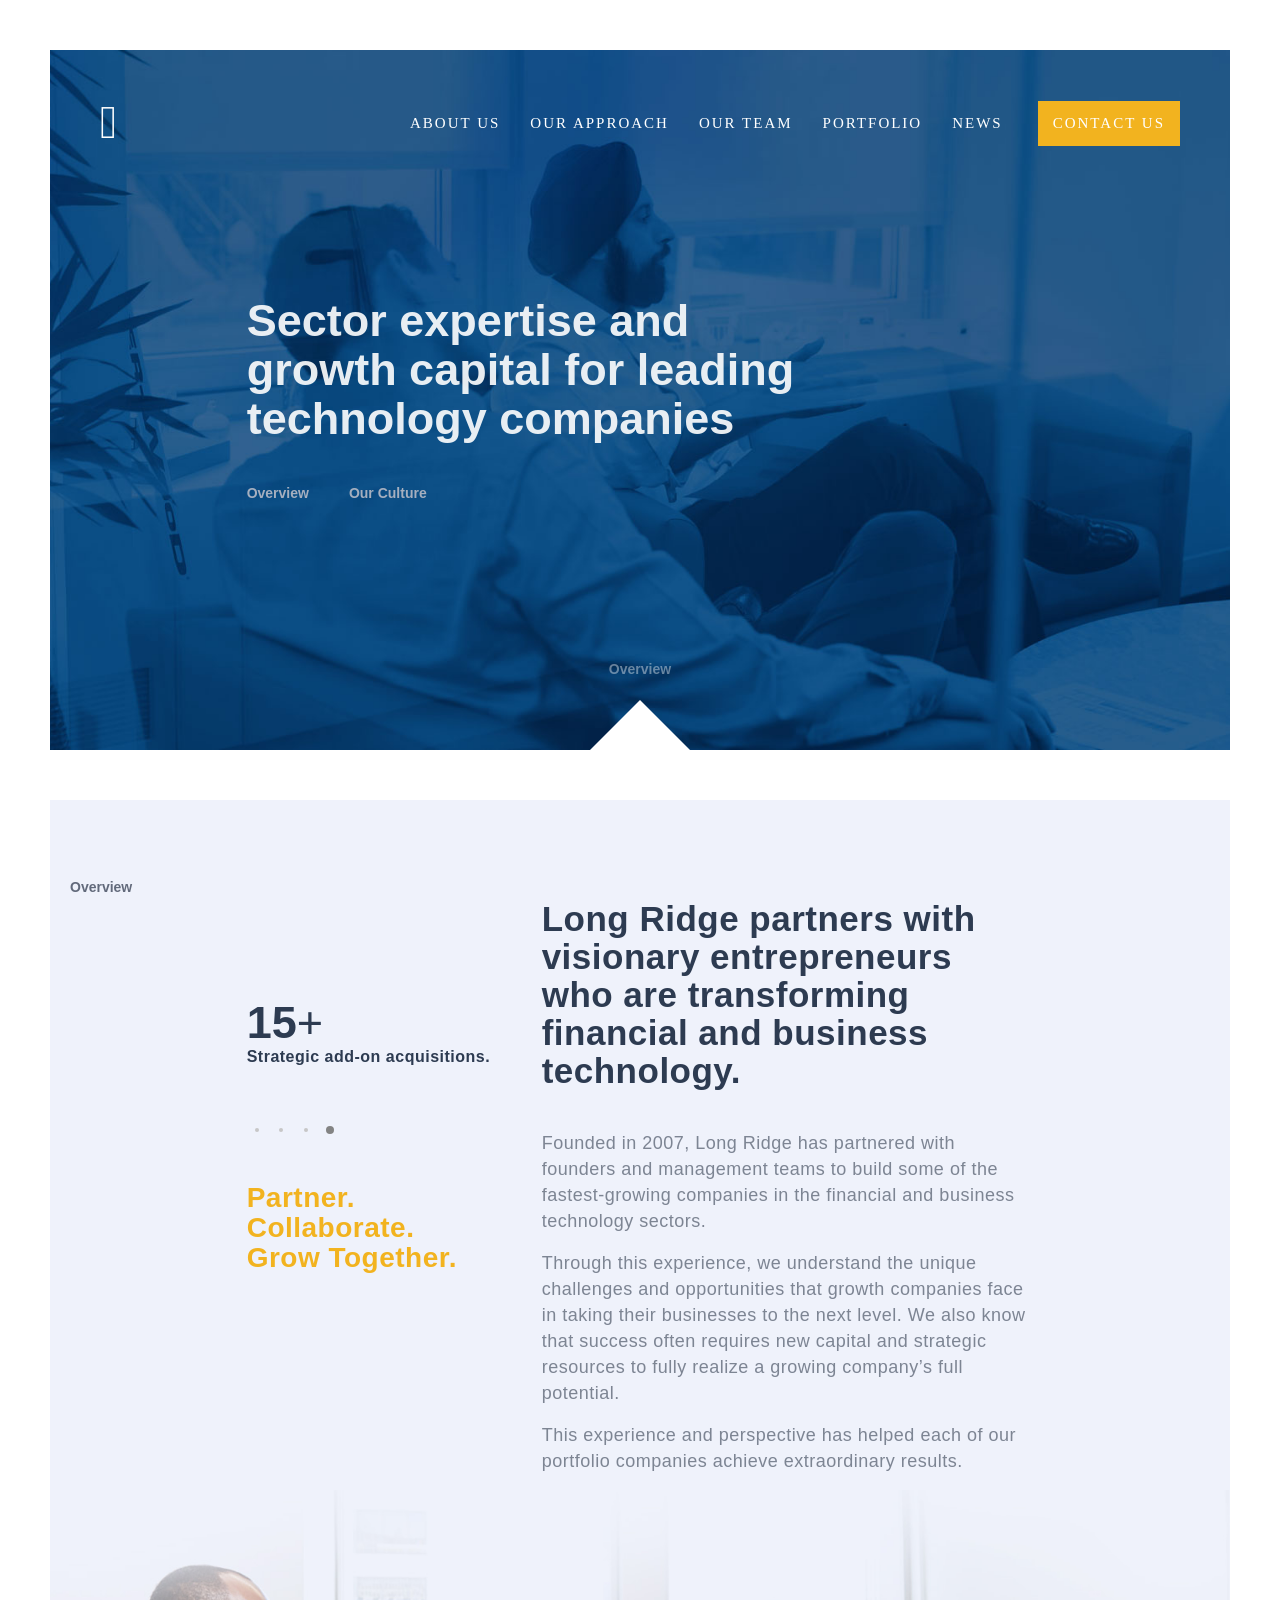
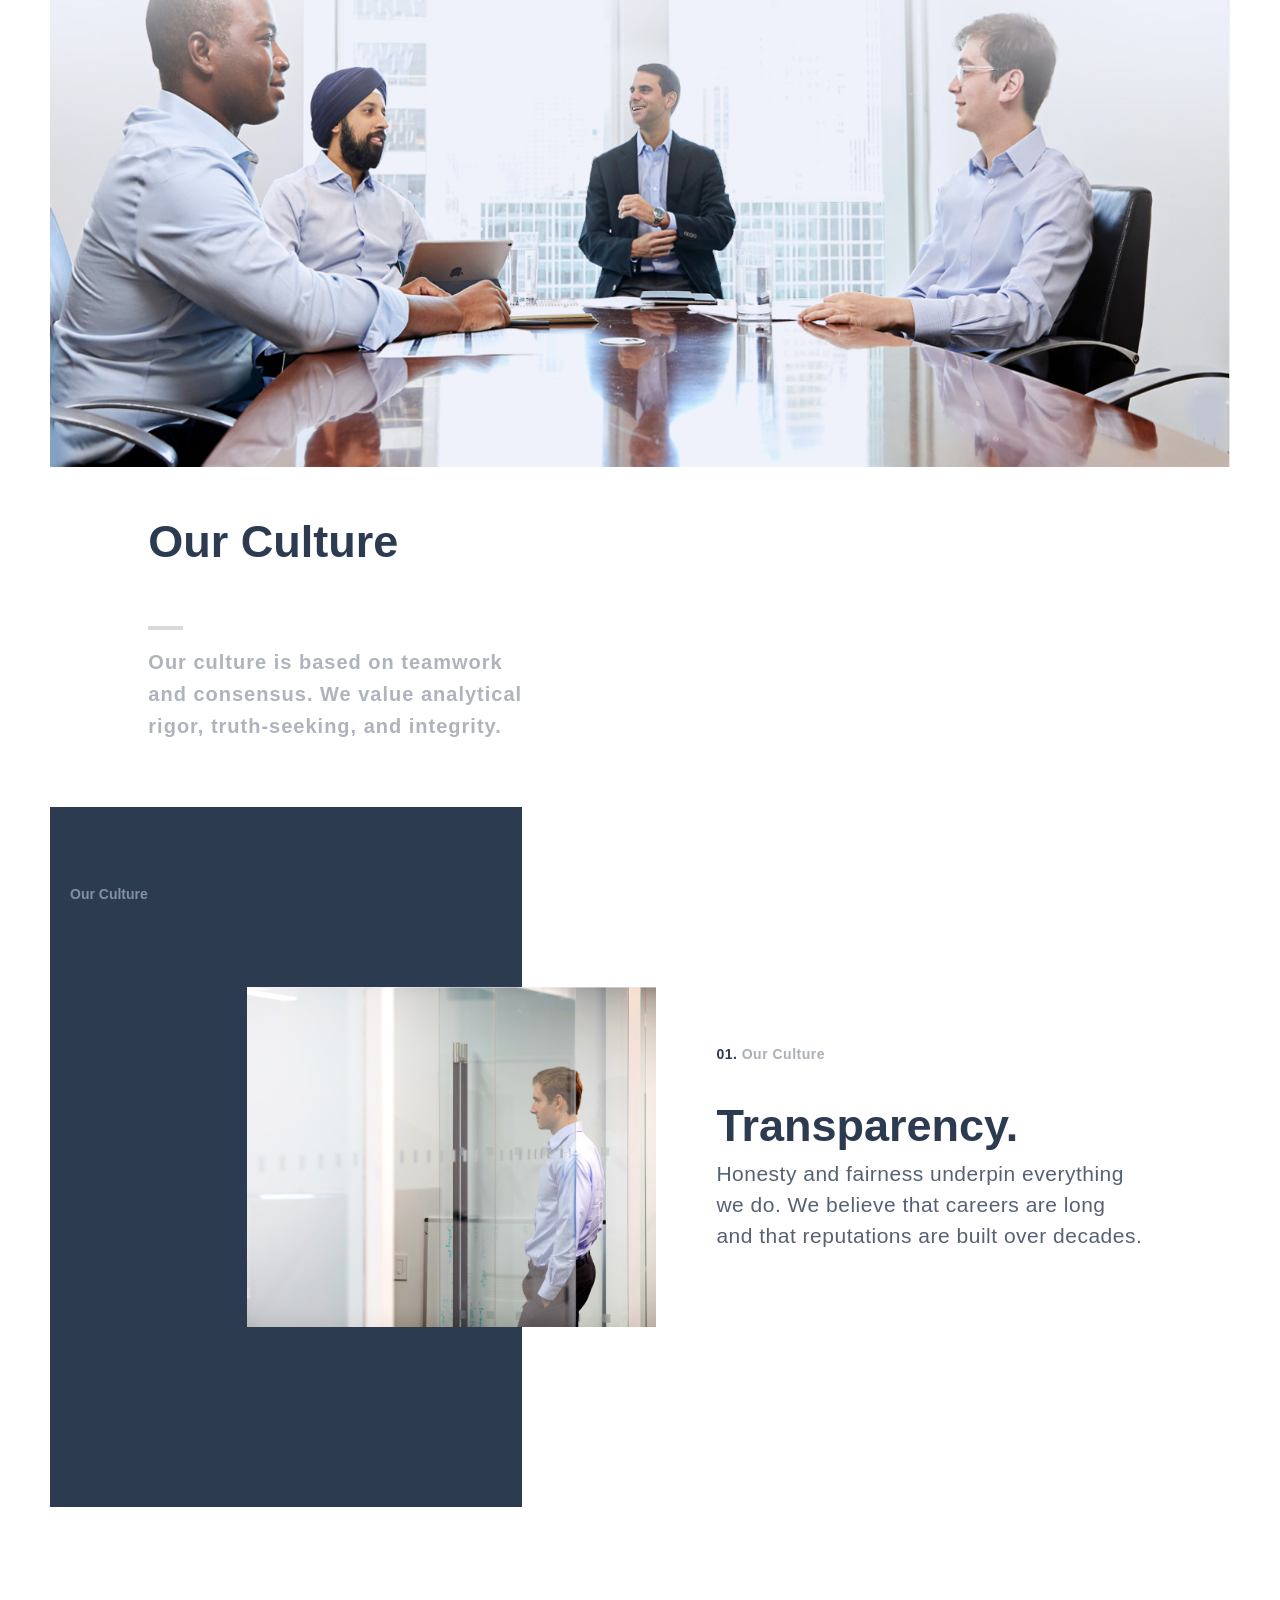
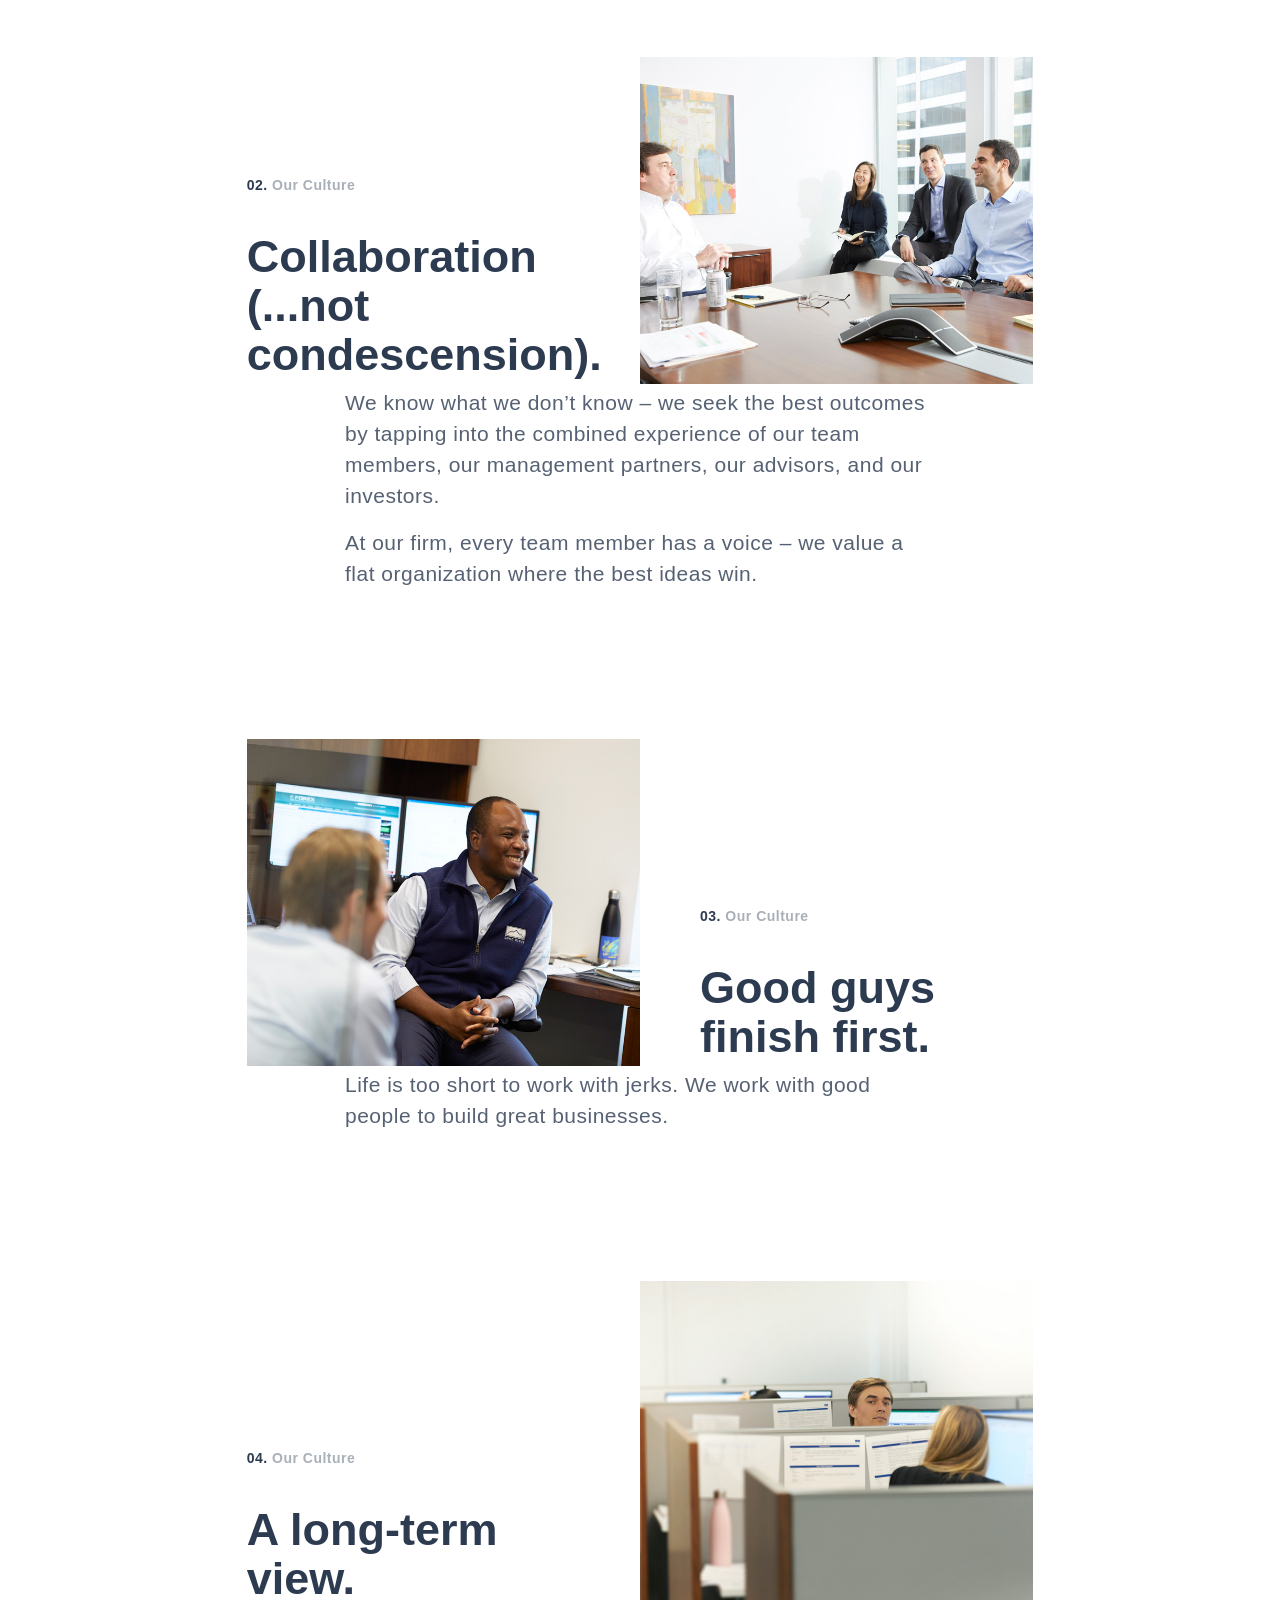
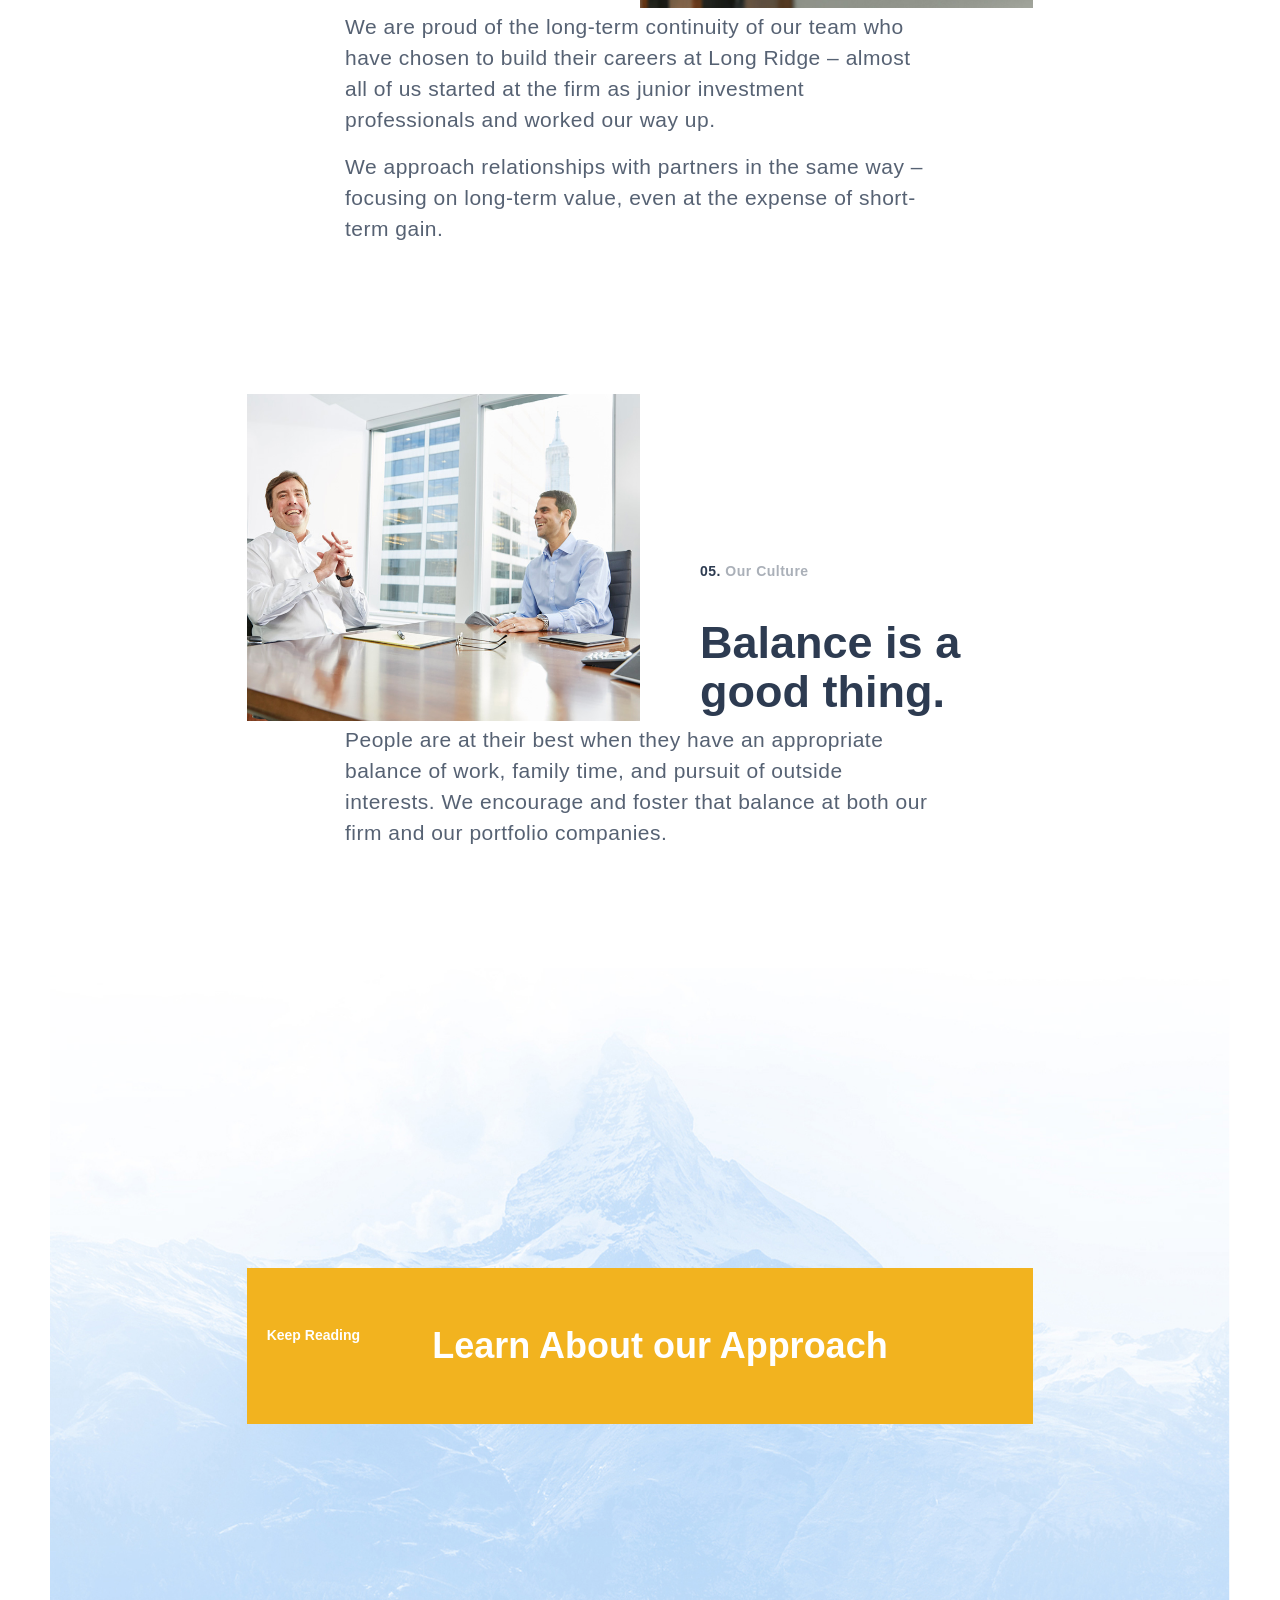
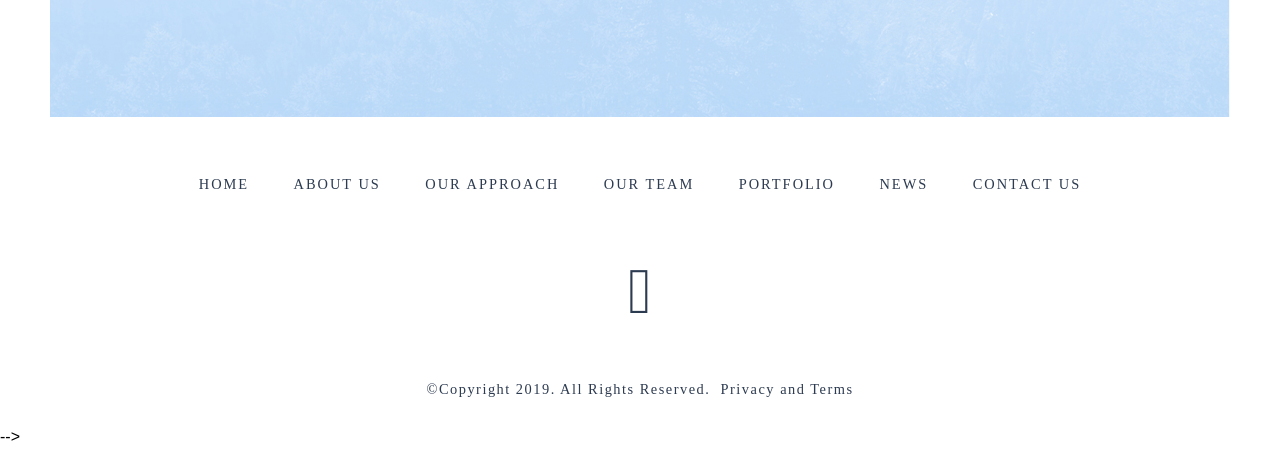
==== commit 349150a4: "first" ====
--- a/About Us _ Long Ridge.html
+++ b/About Us _ Long Ridge.html
@@ -364,7 +364,7 @@
                      <a href="#" class=" customFooter small-10 medium-8 wow fadeInLeft" style="visibility: hidden; animation-name: none;">
                         <div class="section-heading white">Keep Reading</div>
                         Learn About our Approach
-                        <span class="icon"><img src="About Us _ Long Ridge_files/Images/right-arrow.svg"style="color:white; width:50px"></span> 
+                        <div class="customImage"></div>
                      </a>
                   </div>
                </div>
